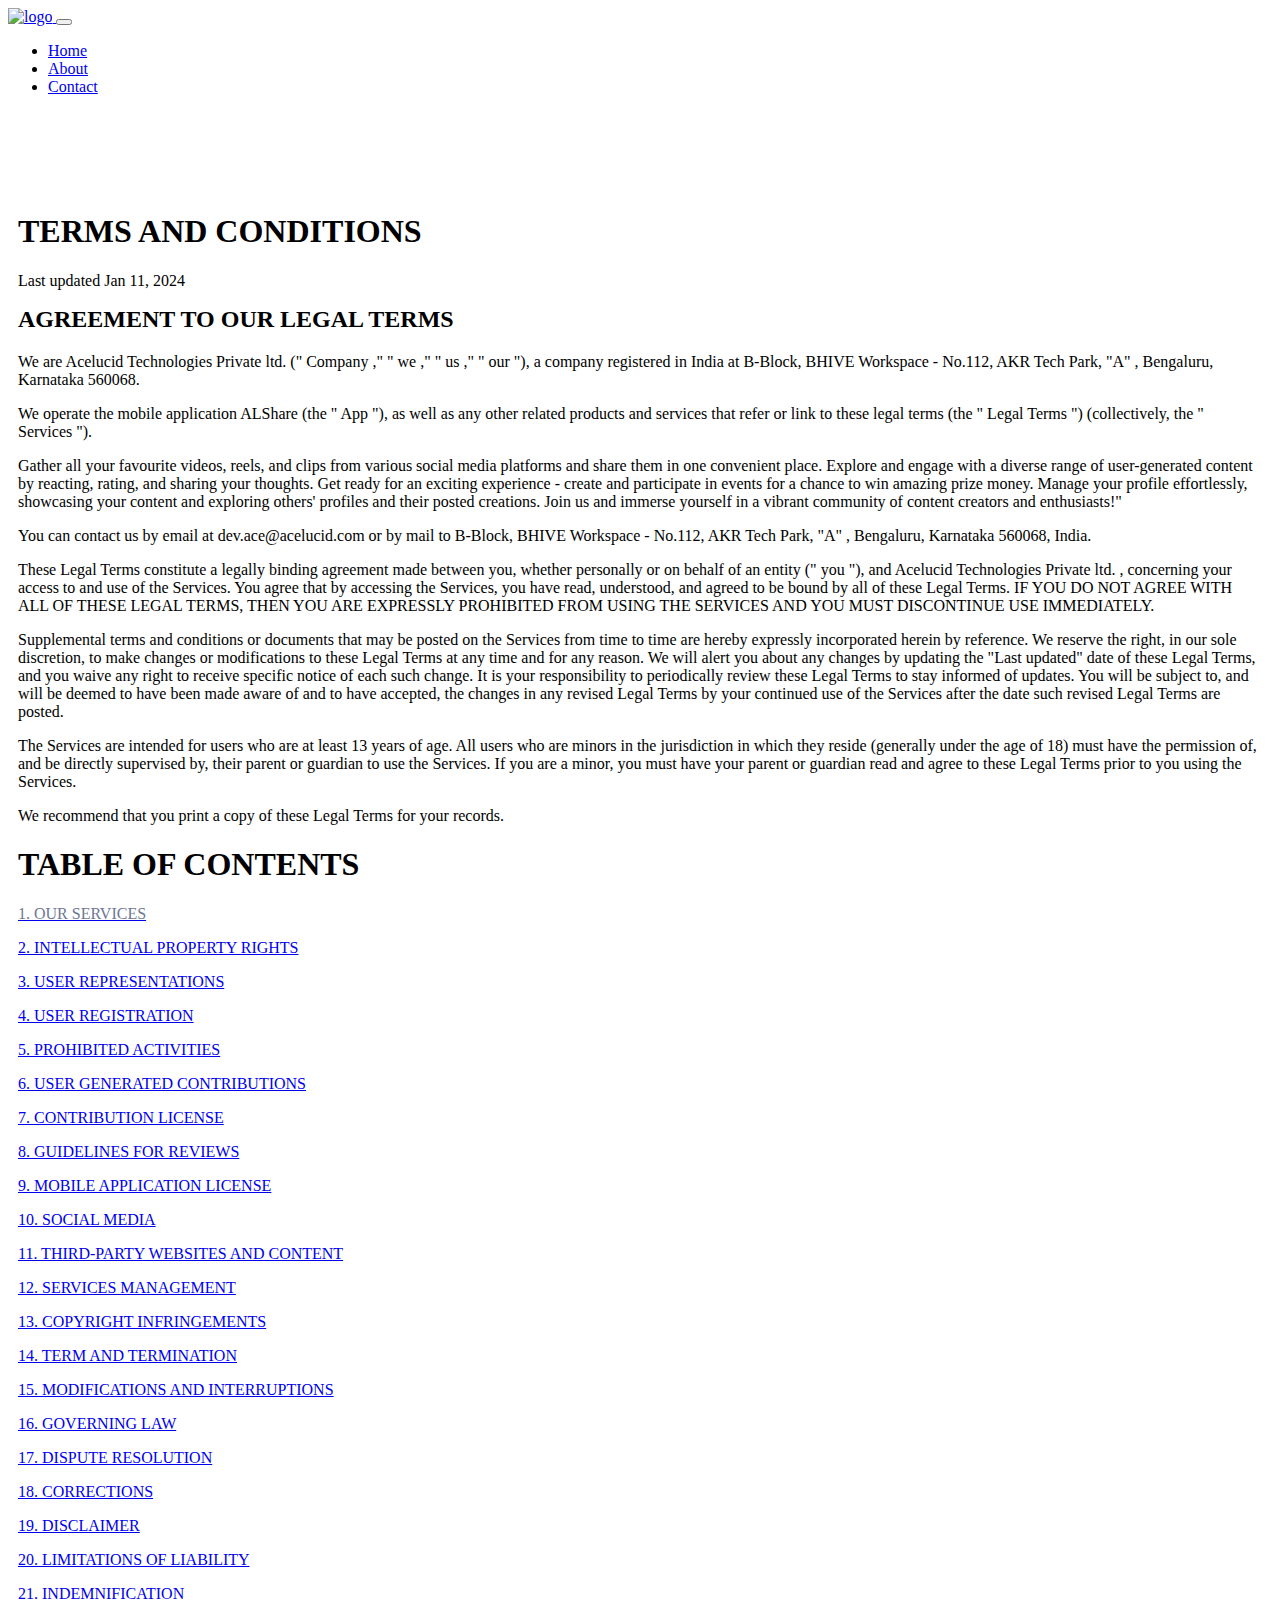
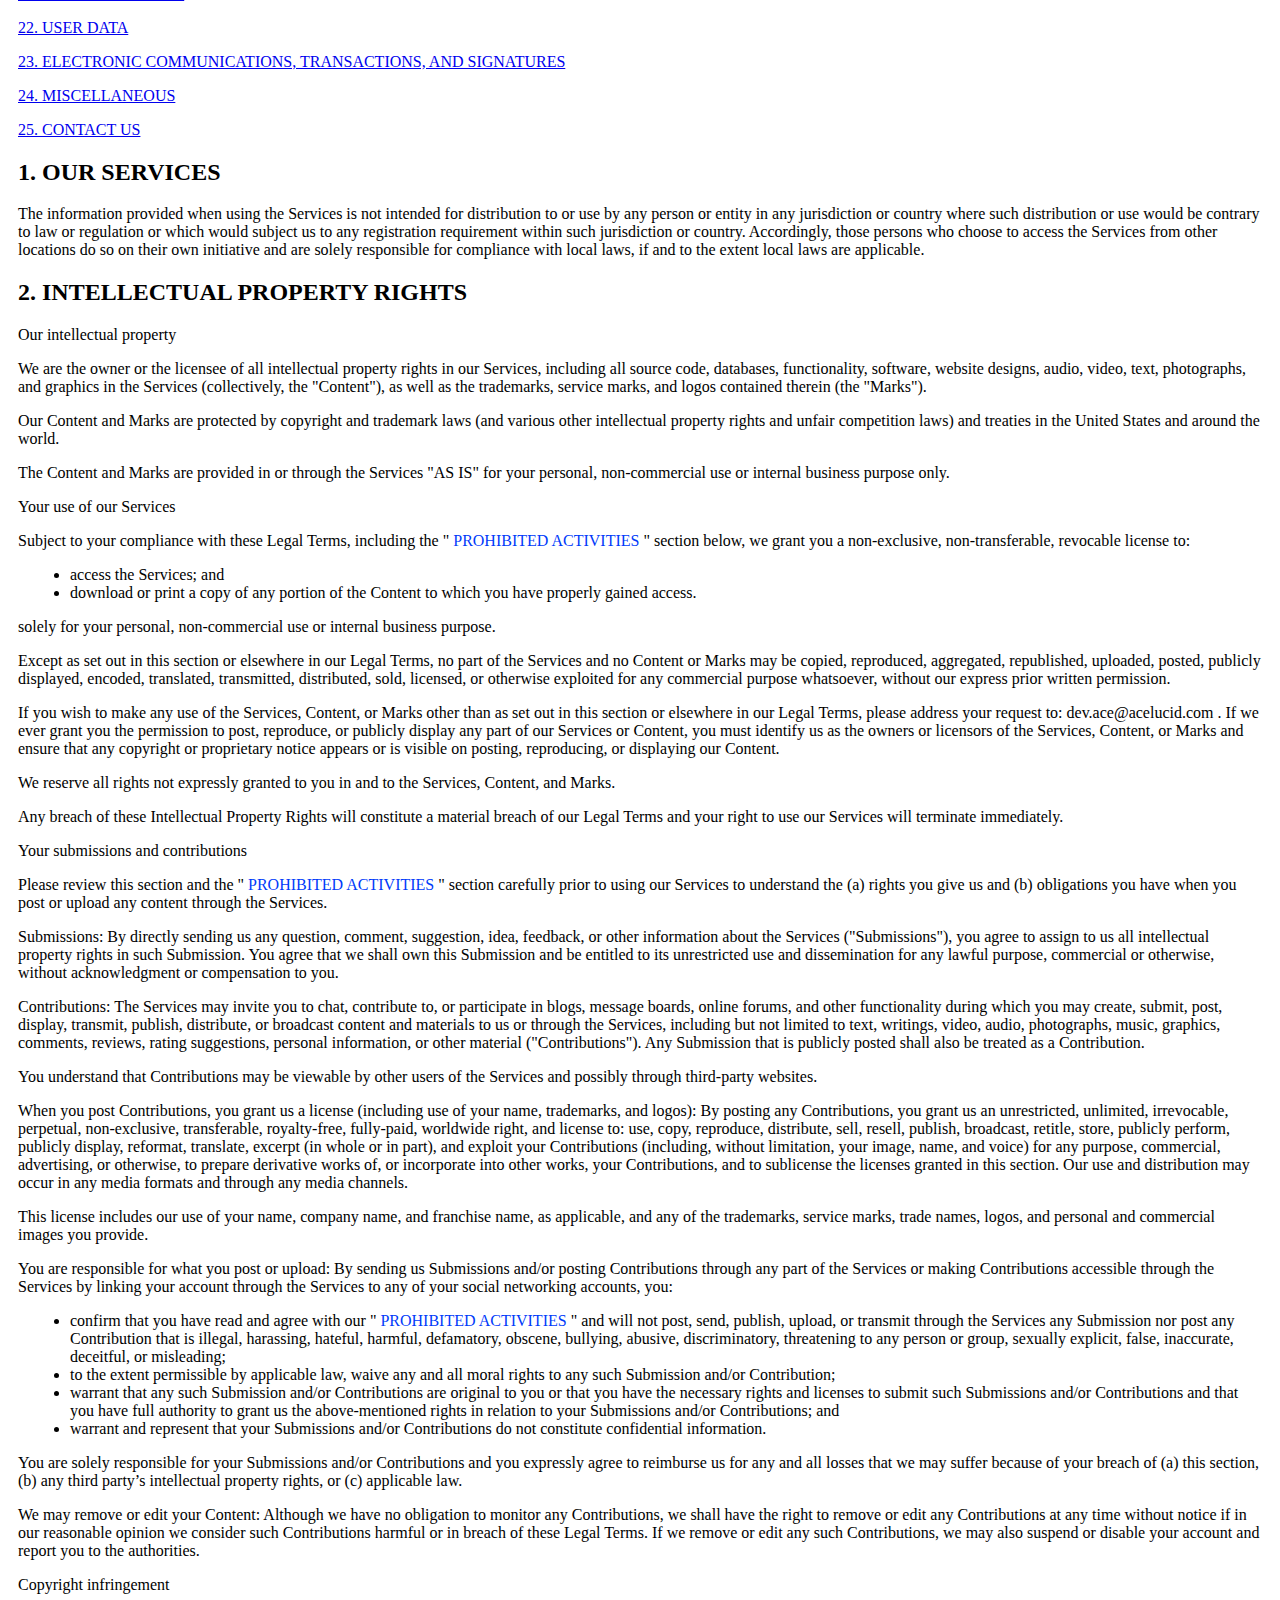
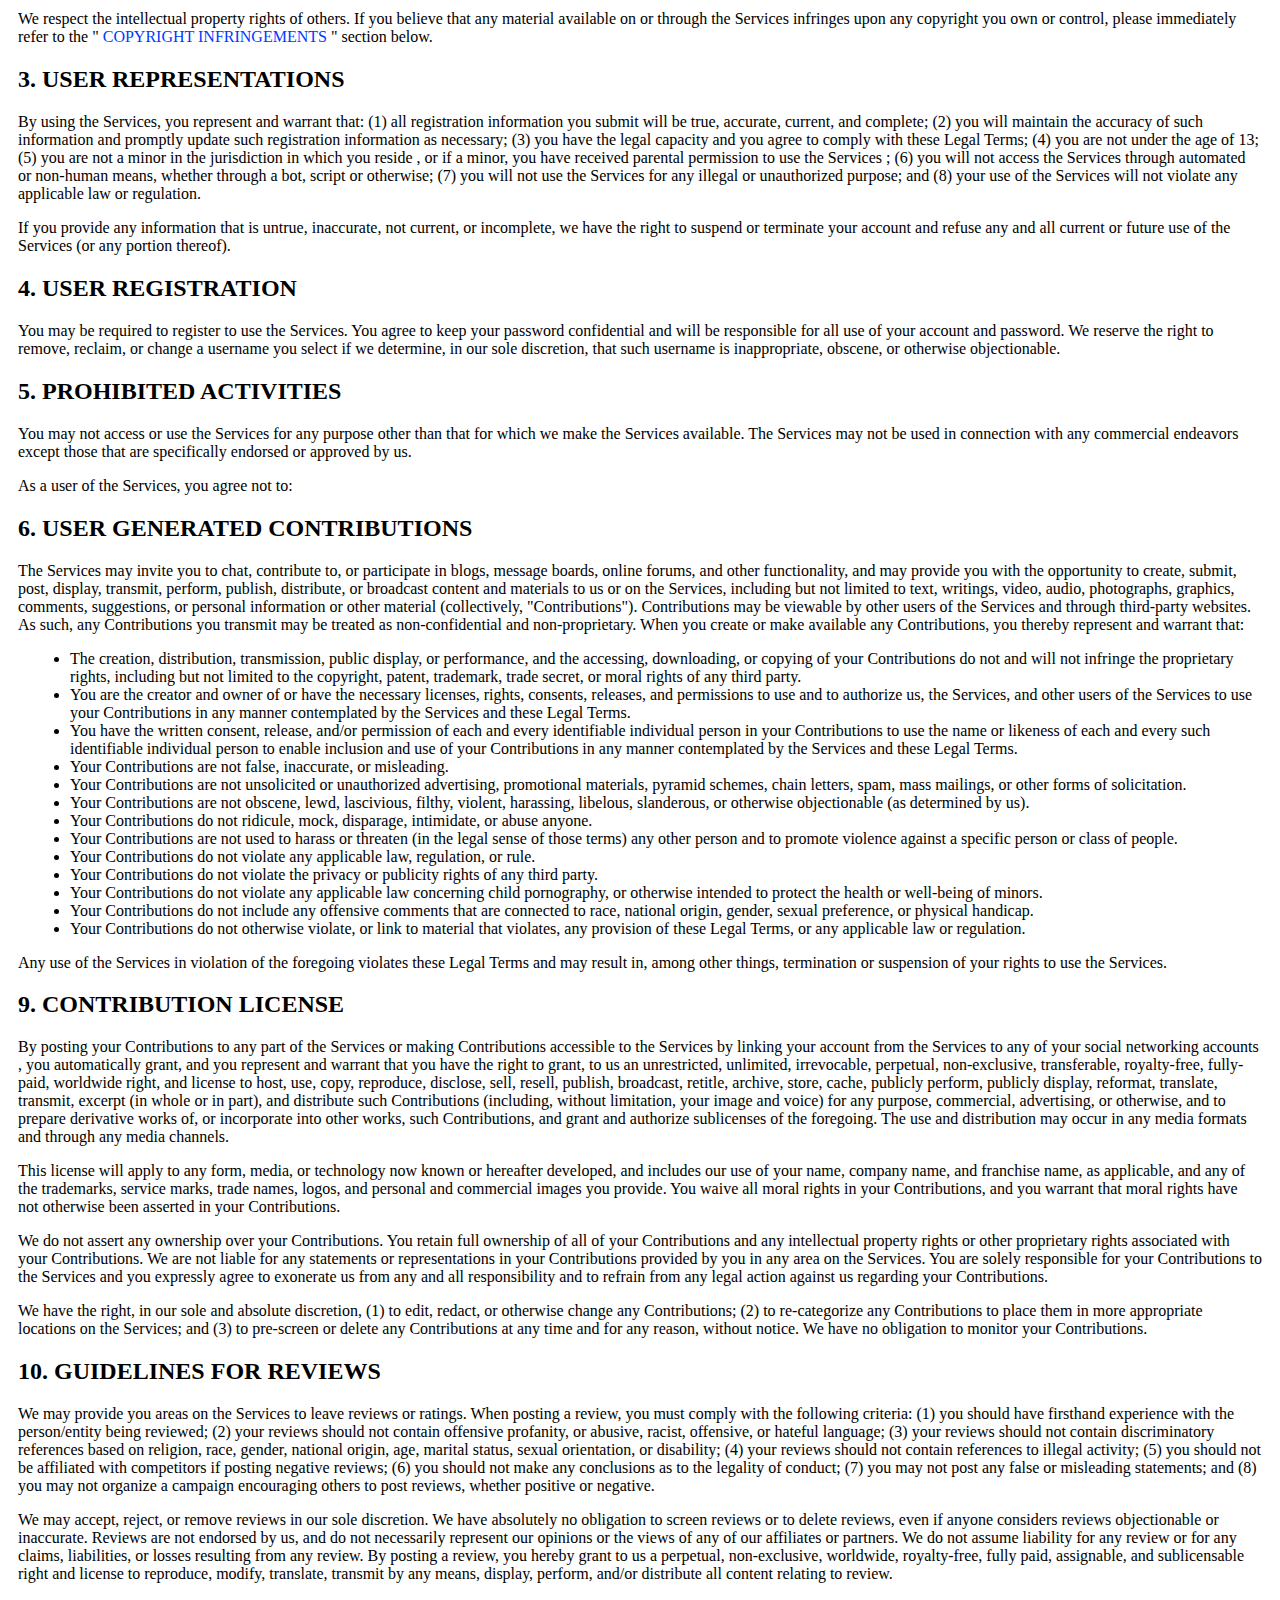
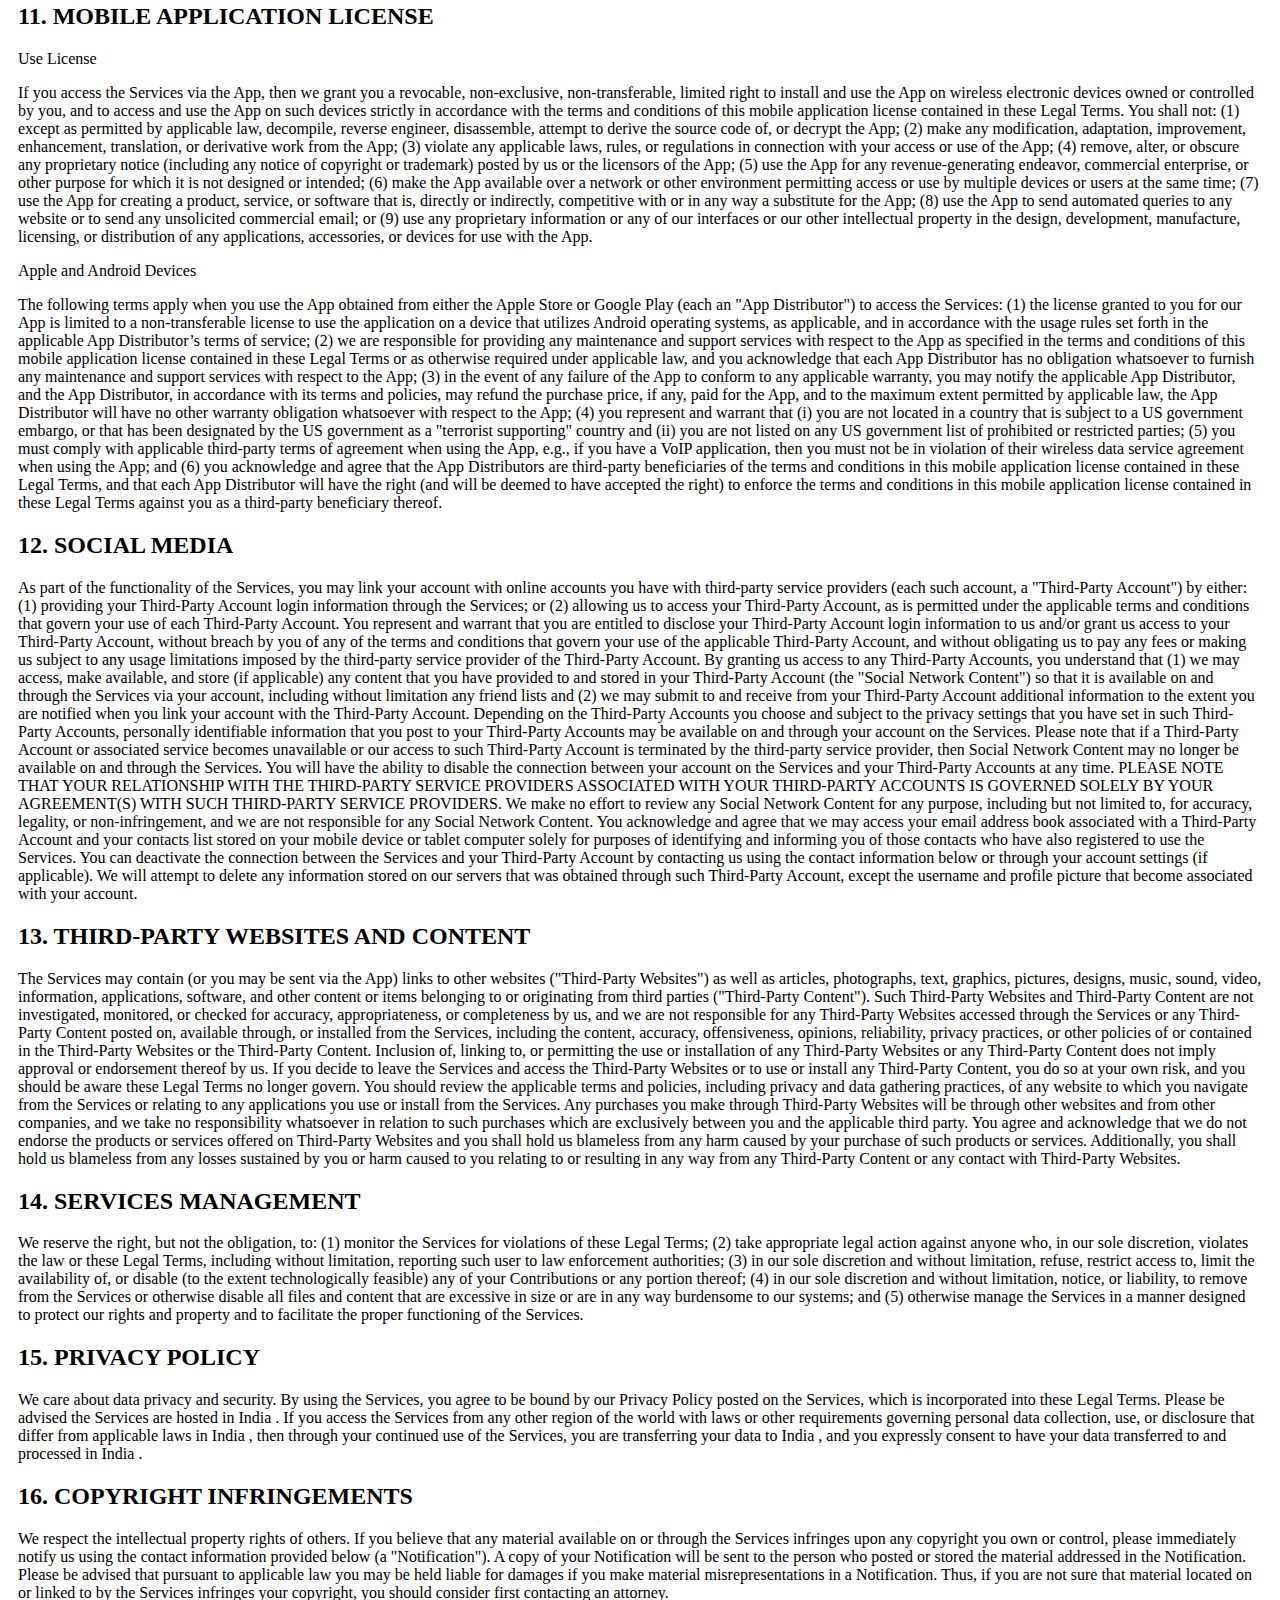
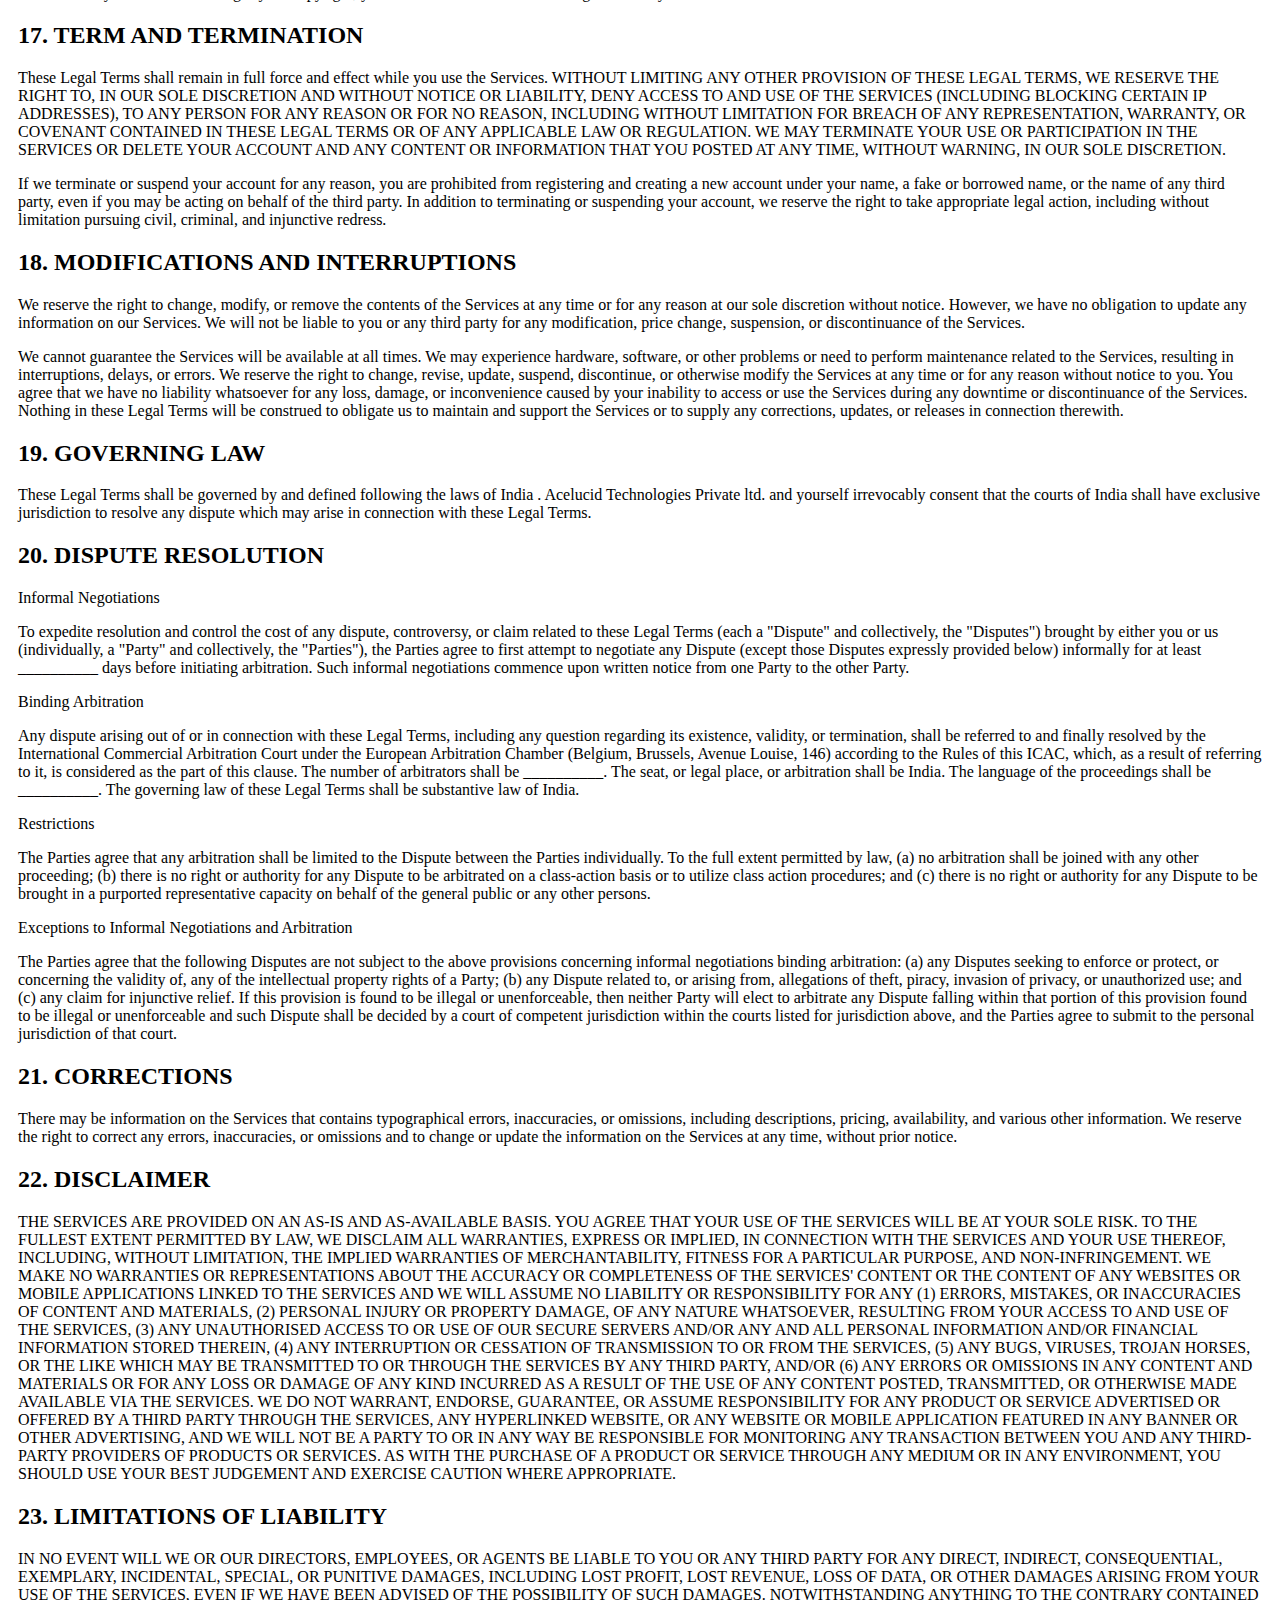
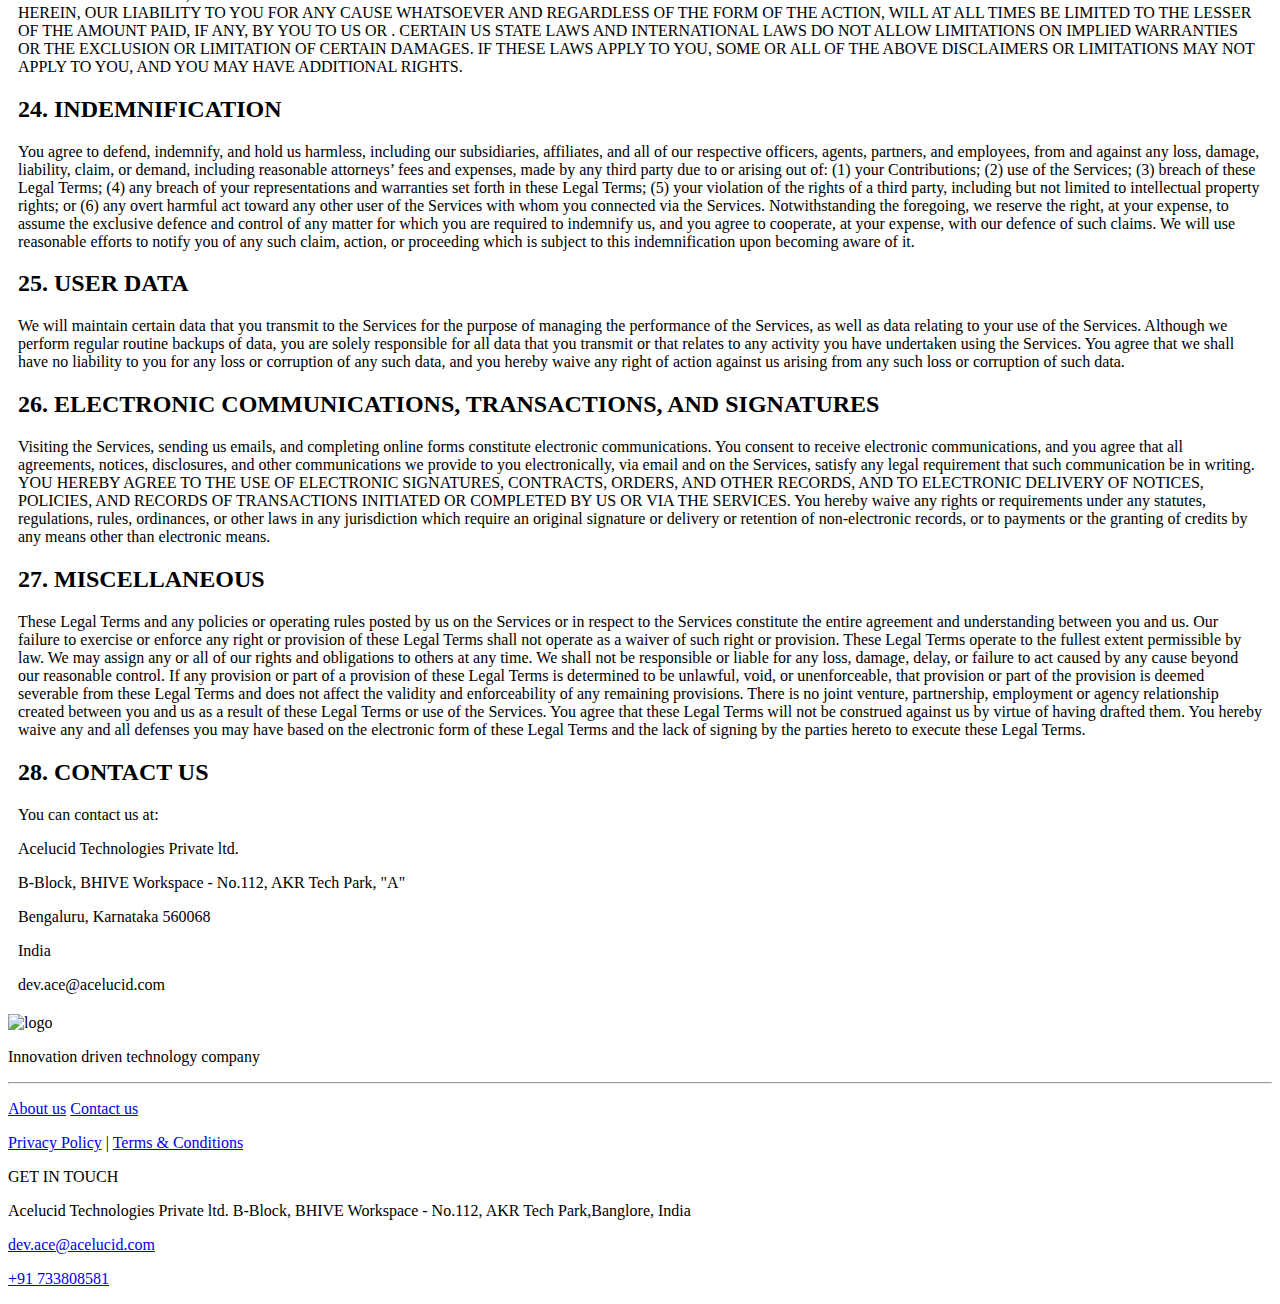
==== terms_condition.html @ ce36253b "Update terms_condition.html" ====
<!DOCTYPE html>
<html>
<head>
<meta http-equiv="Content-Type" content="text/html; charset=utf-8" />
<link rel="stylesheet" href="https://cdn.jsdelivr.net/bxslider/4.2.12/jquery.bxslider.css">
<link rel="stylesheet" href="css/animate.css">
<link rel="stylesheet" href="https://stackpath.bootstrapcdn.com/bootstrap/4.1.1/css/bootstrap.min.css" integrity="sha384-WskhaSGFgHYWDcbwN70/dfYBj47jz9qbsMId/iRN3ewGhXQFZCSftd1LZCfmhktB" crossorigin="anonymous">
<link rel="stylesheet" type="text/css" href="style.css"/>
<link rel="stylesheet" href="https://use.fontawesome.com/releases/v5.1.0/css/all.css" integrity="sha384-lKuwvrZot6UHsBSfcMvOkWwlCMgc0TaWr+30HWe3a4ltaBwTZhyTEggF5tJv8tbt" crossorigin="anonymous">
<!-- Font Google -->
<link href="https://fonts.googleapis.com/css?family=Poppins:300,400,500,600,700" rel="stylesheet">
<meta name="viewport" content="width=device-width, initial-scale=1.0">
</head>

<body>
<!-- Navbar -->
<nav class="navbar navbar-expand-lg">
  <div class="container"> <a class="navbar-brand navbar-logo" href="#"> <img src="images/logo.png" alt="logo" class="logo-1"> </a>
    <button class="navbar-toggler" type="button" data-toggle="collapse" data-target="#navbarSupportedContent" aria-controls="navbarSupportedContent" aria-expanded="false" aria-label="Toggle navigation"> <span class="fas fa-bars"></span> </button>
    <div class="collapse navbar-collapse" id="navbarSupportedContent">
      <ul class="navbar-nav ml-auto">
        <li class="nav-item"> <a class="nav-link" href="index.html" >Home</a> </li>
        <li class="nav-item"> <a class="nav-link" href="index.html" >About</a> </li>
        <!-- <li class="nav-item"> <a class="nav-link" href="#" data-scroll-nav="2">Features</a> </li> -->
        <!-- <li class="nav-item"> <a class="nav-link" href="#" data-scroll-nav="5">Faq</a> </li> -->
        <li class="nav-item"> <a class="nav-link" href="index.html">Contact</a> </li>
        <!-- <li class="nav-item"> <a class="nav-link" href="terms_condition.html">Terms && Conditions</a> </li> -->
      </ul>
    </div>
  </div>
</nav>
<!-- End Navbar --> 
<!-------Banner Start------->
<section class="banner" style="height: 80px;" data-scroll-index='0'>
  </section>
<!-------Banner End-------> 
<!-- Terms and Conditions-->
<section style="margin: 10px;">
	<h1>TERMS AND CONDITIONS</h1>
	<p style="margin-top: 10px;">
		<span class="color_code">Last updated Jan 11, 2024</span>
	</p>
	<h2 style="margin-top: 10px;">AGREEMENT TO OUR LEGAL TERMS</h2>
	<p style="margin-top: 10px;">
		<span class="color_code">We are
		</span>
		<span class="color_code">Acelucid Technologies Private ltd.</span>
		<span class="color_code">
			("</span>
		<span class="color_code">Company</span>
		<span class="color_code">," "</span>
		<span class="color_code">we</span>
		<span class="color_code">," "</span>
		<span class="color_code">us</span>
		<span class="color_code">," "</span>
		<span class="color_code">our</span>
		<span class="color_code">"), a company registered in
		</span>
		<span class="color_code">India</span>
		<span class="color_code">
			at
		</span>
		<span class="color_code">B-Block, BHIVE Workspace - No.112, AKR Tech Park, "A"
		</span>
		<span class="color_code">,
		</span>
		<span class="color_code">Bengaluru, Karnataka 560068.</span>
	</p>

	<p>
		<span class="color_code">We operate the mobile application
		</span>
		<span class="color_code">ALShare</span>
		<span class="color_code">
			(the "</span>
		<span class="color_code">App</span>
		<span class="color_code">"), as well as any other related products and services that refer or link
			to these legal terms (the "</span>
		<span class="color_code">Legal Terms</span>
		<span class="color_code">") (collectively, the "</span>
		<span class="color_code">Services</span>
		<span class="color_code">").</span>
	</p>
	<p>
		<span class="color_code">Gather all your favourite videos, reels, and clips from various social
			media platforms and share them in one convenient place. Explore and engage with a diverse range of
			user-generated content by reacting, rating, and sharing your thoughts. Get ready for an exciting
			experience
			- create and participate in events for a chance to win amazing prize money. Manage your profile
			effortlessly, showcasing your content and exploring others' profiles and their posted creations. Join us
			and
			immerse yourself in a vibrant community of content creators and enthusiasts!"</span>
	</p>
	<p>
		<span class="color_code">You can contact us by
		</span>
		<span class="color_code">email at dev.ace@acelucid.com or by mail to B-Block, BHIVE Workspace -
			No.112, AKR Tech Park, "A" , Bengaluru, Karnataka 560068, India.</span>
	</p>
	<p>
		<span class="color_code">These Legal Terms constitute a legally binding agreement made between you,
			whether personally or on behalf of an entity ("</span>
		<span class="color_code">you</span>
		<span class="color_code">"), and
		</span>
		<span class="color_code">Acelucid Technologies Private ltd.</span>
		<span class="color_code">, concerning your access to and use of the Services. You agree that by
			accessing the Services, you have read, understood, and agreed to be bound by all of these Legal Terms.
			IF
			YOU DO NOT AGREE WITH ALL OF THESE LEGAL TERMS, THEN YOU ARE EXPRESSLY PROHIBITED FROM USING THE
			SERVICES
			AND YOU MUST DISCONTINUE USE IMMEDIATELY.</span>
	</p>
	<p>
		<span class="color_code">Supplemental terms and conditions or documents that may be posted on the
			Services from time to time are hereby expressly incorporated herein by reference. We reserve the right,
			in
			our sole discretion, to make changes or modifications to these Legal Terms at any time and for any
			reason.
			We will alert you about any changes by updating the "Last updated" date of these Legal Terms, and you
			waive
			any right to receive specific notice of each such change. It is your responsibility to periodically
			review
			these Legal Terms to stay informed of updates. You will be subject to, and will be deemed to have been
			made
			aware of and to have accepted, the changes in any revised Legal Terms by your continued use of the
			Services
			after the date such revised Legal Terms are posted.</span>
	</p>
	<p>
		<span class="color_code">The Services are intended for users who are at least 13 years of age. All
			users who are minors in the jurisdiction in which they reside (generally under the age of 18) must have
			the
			permission of, and be directly supervised by, their parent or guardian to use the Services. If you are a
			minor, you must have your parent or guardian read and agree to these Legal Terms prior to you using the
			Services.</span>
	</p>
	<p>
		<span class="color_code">We recommend that you print a copy of these Legal Terms for your
			records.</span>
	</p>
</section>

<!--Table of content -->
<section style="margin: 10px;">
	<h1>TABLE OF CONTENTS</h1>
	<p>
		<a href="#">
			<span style="color:rgb(108, 119, 148);">1. OUR SERVICES</span>
		</a>
	</p>
	<p>
		<a href="#INTELLECTUAL-PROPERTY-RIGHTS">
			<span class="color_code2">2. INTELLECTUAL PROPERTY RIGHTS</span>
		</a>
	</p>
	<p>
		<a target="_blank" href="#USER-REPRESENTATIONS">
			<span class="color_code2">3. USER REPRESENTATIONS</span>
		</a>
	</p>
	<p>
		<a target="_blank" href="#USER-REGISTRATION">
			<span class="color_code2">4. USER REGISTRATION</span>
		</a>
	</p>
	

	<p>
		<a href="#PROHIBITED-ACTIVITIES">
			<span class="color_code2">5. PROHIBITED ACTIVITIES</span>
		</a>
	</p>
	<p>
		<a href="#USER-GENERATED-CONTRIBUTIONS">
			<span class="color_code2">6. USER GENERATED CONTRIBUTIONS</span>
		</a>
	</p>
	<p>
		<a href="#CONTRIBUTION-LICENSE">
			<span class="color_code2">7. CONTRIBUTION LICENSE</span>
		</a>
	</p>
	<p>
		<a href="# GUIDELINES-FOR-REVIEWS">
			<span class="color_code2">8. GUIDELINES FOR REVIEWS</span>
		</a>
	</p>
	<p>
		<a href="#MOBILE-APPLICATION-LICENSE">
			<span class="color_code2">9. MOBILE APPLICATION LICENSE</span>
		</a>
	</p>
	<p>
		<a href="#SOCIAL-MEDIA">
			<span class="color_code2">10. SOCIAL MEDIA</span>
		</a>
	</p>
	<p>
		<a href="#THIRD-PARTY-WEBSITES-AND-CONTENT">
			<span class="color_code2">11. THIRD-PARTY WEBSITES AND CONTENT</span>
		</a>
	</p>
	<p>
		<a href="#SERVICES-MANAGEMENT">
			<span class="color_code2">12. SERVICES MANAGEMENT</span>
		</a>
	</p>
	
	<p>
		<a href="#COPYRIGHT-INFRINGEMENTS">
			<span class="color_code2">13. COPYRIGHT INFRINGEMENTS</span>
		</a>
	</p>
	<p>
		<a href="#TERM-AND-TERMINATION">
			<span class="color_code2">14. TERM AND TERMINATION</span>
		</a>
	</p>
	<p>
		<a href="#MODIFICATIONS-AND-INTERRUPTIONS">
			<span class="color_code2">15. MODIFICATIONS AND INTERRUPTIONS</span>
		</a>
	</p>
	<p>
		<a href="#GOVERNING-LAW">
			<span class="color_code2">16. GOVERNING LAW</span>
		</a>
	</p>
	<p>
		<a href="#DISPUTE-RESOLUTION">
			<span class="color_code2">17. DISPUTE RESOLUTION</span>
		</a>
	</p>
	<p>
		<a href="#CORRECTIONS">
			<span class="color_code2">18. CORRECTIONS</span>
		</a>
	</p>
	<p>
		<a href="#DISCLAIMER">
			<span class="color_code2">19. DISCLAIMER</span>
		</a>
	</p>
	<p>
		<a href="#LIMITATIONS-OF-LIABILITY">
			<span class="color_code2">20. LIMITATIONS OF LIABILITY</span>
		</a>
	</p>
	<p>
		<a href="#INDEMNIFICATION">
			<span class="color_code2">21. INDEMNIFICATION</span>
		</a>
	</p>
	<p>
		<a href="#USER-DATA">
			<span class="color_code2">22. USER DATA</span>
		</a>
	</p>
	<p>
		<a href="#ELECTRONIC-COMMUNICATIONS-TRANSACTIONS-AND-SIGNATURES">
			<span class="color_code2">23. ELECTRONIC COMMUNICATIONS, TRANSACTIONS, AND SIGNATURES</span>
		</a>
	</p>
	<p>
		<a href="#MISCELLANEOUS">
			<span class="color_code2">24. MISCELLANEOUS</span>
		</a>
	</p>
	<p>
		<a href="#CONTACT US">
			<span class="color_code2">25. CONTACT US</span>
		</a>
	</p>
</section>

<!-- 1. OUR SERVICES -->
<section style="margin: 10px;">
	<h2>1. OUR SERVICES</h2>
	<p>
		<span class="color_code">The information provided when using the Services is not intended for
			distribution to or use by any person or entity in any jurisdiction or country where such distribution or use
			would be contrary to law or regulation or which would subject us to any registration requirement within such
			jurisdiction or country. Accordingly, those persons who choose to access the Services from other locations
			do so on their own initiative and are solely responsible for compliance with local laws, if and to the
			extent local laws are applicable.</span>
	</p>
</section>
<!---2. INTELLECTUAL PROPERTY RIGHTS-->
<section style="margin: 10px;">

<h2 id="INTELLECTUAL-PROPERTY-RIGHTS">2. INTELLECTUAL PROPERTY RIGHTS</h2>
<p>Our intellectual property</p>
<p>
	<span class="color_code">We are the owner or the licensee of all intellectual property rights in our
		Services, including all source code, databases, functionality, software, website designs, audio, video,
		text, photographs, and graphics in the Services (collectively, the "Content"), as well as the trademarks,
		service marks, and logos contained therein (the "Marks").</span>
</p>
<p>
	<span class="color_code">Our Content and Marks are protected by copyright and trademark laws (and
		various other intellectual property rights and unfair competition laws) and treaties in the United States
		and around the world.</span>
</p>
<p>
	<span class="color_code">The Content and Marks are provided in or through the Services "AS IS" for
		your personal, non-commercial use or internal business purpose only.</span>
</p>
<p>Your use of our Services</p>
<p>
	<span class="color_code">Subject to your compliance with these Legal Terms, including the "</span>
	<a target="_blank">
		<span style="color:rgb(0, 58, 250);">PROHIBITED ACTIVITIES</span>
	</a>
	<span class="color_code">" section below, we grant you a non-exclusive, non-transferable, revocable
		license to:</span>
</p>
<ul style="margin-left: 12px;">
	<li>access the Services; and</li>
	<li>download or print a copy of any portion of the Content to which you have properly gained access.</li>
</ul>
<p>
	<span class="color_code">solely for your personal, non-commercial use or internal business
		purpose.</span>
</p>
<p>
	<span class="color_code">Except as set out in this section or elsewhere in our Legal Terms, no part
		of the Services and no Content or Marks may be copied, reproduced, aggregated, republished, uploaded,
		posted, publicly displayed, encoded, translated, transmitted, distributed, sold, licensed, or otherwise
		exploited for any commercial purpose whatsoever, without our express prior written permission.</span>
</p>
<p>
	<span class="color_code">If you wish to make any use of the Services, Content, or Marks other than
		as set out in this section or elsewhere in our Legal Terms, please address your request to:
	</span>
	<span class="color_code">dev.ace@acelucid.com</span>
	<span class="color_code">. If we ever grant you the permission to post, reproduce, or publicly
		display any part of our Services or Content, you must identify us as the owners or licensors of the
		Services, Content, or Marks and ensure that any copyright or proprietary notice appears or is visible on
		posting, reproducing, or displaying our Content.</span>
</p>
<p>
	<span class="color_code">We reserve all rights not expressly granted to you in and to the Services,
		Content, and Marks.</span>
</p>
<p>
	<span class="color_code">Any breach of these Intellectual Property Rights will constitute a material
		breach of our Legal Terms and your right to use our Services will terminate immediately.</span>
</p>
<p>Your submissions and contributions</p>
<p>
	<span class="color_code">Please review this section and the "</span>
	<a target="_blank">
		<span style="color:rgb(0, 58, 250);">PROHIBITED ACTIVITIES</span>
	</a>
	<span class="color_code">" section carefully prior to using our Services to understand the (a)
		rights you give us and (b) obligations you have when you post or upload any content through the
		Services.</span>
</p>
<p>
	<span class="color_code">Submissions:</span>
	<span class="color_code">
		By directly sending us any question, comment, suggestion, idea, feedback, or other information about the
		Services ("Submissions"), you agree to assign to us all intellectual property rights in such Submission. You
		agree that we shall own this Submission and be entitled to its unrestricted use and dissemination for any
		lawful purpose, commercial or otherwise, without acknowledgment or compensation to you.</span>
</p>
<p>
	<span class="color_code">Contributions:</span>
	<span class="color_code">
		The Services may invite you to chat, contribute to, or participate in blogs, message boards, online forums,
		and other functionality during which you may create, submit, post, display, transmit, publish, distribute,
		or broadcast content and materials to us or through the Services, including but not limited to text,
		writings, video, audio, photographs, music, graphics, comments, reviews, rating suggestions, personal
		information, or other material ("Contributions"). Any Submission that is publicly posted shall also be
		treated as a Contribution.</span>
</p>
<p>
	<span class="color_code">You understand that Contributions may be viewable by other users of the
		Services and possibly through third-party websites.</span>
</p>
<p>
	<span class="color_code">When you post Contributions, you grant us a license (including use of your
		name, trademarks, and logos):
	</span>
	<span class="color_code">By posting any Contributions, you grant us an unrestricted, unlimited,
		irrevocable, perpetual, non-exclusive, transferable, royalty-free, fully-paid, worldwide right, and license
		to: use, copy, reproduce, distribute, sell, resell, publish, broadcast, retitle, store, publicly perform,
		publicly display, reformat, translate, excerpt (in whole or in part), and exploit your Contributions
		(including, without limitation, your image, name, and voice) for any purpose, commercial, advertising, or
		otherwise, to prepare derivative works of, or incorporate into other works, your Contributions, and to
		sublicense the licenses granted in this section. Our use and distribution may occur in any media formats and
		through any media channels.</span>
</p>
<p>
	<span class="color_code">This license includes our use of your name, company name, and franchise
		name, as applicable, and any of the trademarks, service marks, trade names, logos, and personal and
		commercial images you provide.</span>
</p>
<p>
	<span class="color_code">You are responsible for what you post or upload:</span>
	<span class="color_code">
		By sending us Submissions and/or posting Contributions through any part of the Services or making
		Contributions accessible through the Services by linking your account through the Services to any of your
		social networking accounts, you:</span>
</p>
<ul style="margin-left: 12px;">
	<li>confirm that you have read and agree with our "<a target="_blank">
			<span style="color:rgb(0, 58, 250);">PROHIBITED ACTIVITIES</span>
		</a>" and will not post, send, publish, upload, or transmit through the Services any Submission nor post any
		Contribution that is illegal, harassing, hateful, harmful, defamatory, obscene, bullying, abusive,
		discriminatory, threatening to any person or group, sexually explicit, false, inaccurate, deceitful, or
		misleading;</li>
	<li>to the extent permissible by applicable law, waive any and all moral rights to any such Submission and/or
		Contribution;</li>
	<li>warrant that any such Submission and/or Contributions are original to you or that you have the necessary
		rights and licenses to submit such Submissions and/or Contributions and that you have full authority to
		grant us the above-mentioned rights in relation to your Submissions and/or Contributions; and</li>
	<li>warrant and represent that your Submissions and/or Contributions do not constitute confidential information.
	</li>
</ul>
<p>
	<span class="color_code">You are solely responsible for your Submissions and/or Contributions and
		you expressly agree to reimburse us for any and all losses that we may suffer because of your breach of (a)
		this section, (b) any third party’s intellectual property rights, or (c) applicable law.</span>
</p>
<p>
	<span class="color_code">We may remove or edit your Content: Although we have no obligation to
		monitor any Contributions, we shall have the right to remove or edit any Contributions at any time without
		notice if in our reasonable opinion we consider such Contributions harmful or in breach of these Legal
		Terms. If we remove or edit any such Contributions, we may also suspend or disable your account and report
		you to the authorities.</span>
</p>
<p>Copyright infringement</p>
<p>
	<span class="color_code">We respect the intellectual property rights of others. If you believe that
		any material available on or through the Services infringes upon any copyright you own or control, please
		immediately refer to the "</span>
	<a target="_blank">
		<span style="color:rgb(0, 58, 250);">COPYRIGHT INFRINGEMENTS</span>
	</a>
	<span class="color_code">" section below.</span>
</p>

</section>
<!---3. USER REPRESENTATIONS---->
<section style="margin: 10px;">
<h2 id="USER-REPRESENTATIONS">3. USER REPRESENTATIONS</h2>
<p>
	<span class="color_code">By using the Services, you represent and warrant that:</span>
	<span class="color_code"></span>
	<span class="color_code">(1) all registration information you submit will be true, accurate,
		current, and complete; (2) you will maintain the accuracy of such information and promptly update such
		registration information as necessary;</span>
	<span class="color_code"></span>
	<span class="color_code">(3) you have the legal capacity and you agree to comply with these Legal
		Terms;</span>
	<span class="color_code"></span>
	<span class="color_code">(4) you are not under the age of 13;</span>
	<span class="color_code"></span>
	<span class="color_code">(5) you are not a minor in the jurisdiction in which you reside</span>
	<span class="color_code">, or if a minor, you have received parental permission to use the
		Services</span>
	<span class="color_code">; (6) you will not access the Services through automated or non-human
		means, whether through a bot, script or otherwise; (7) you will not use the Services for any illegal or
		unauthorized purpose; and (8) your use of the Services will not violate any applicable law or
		regulation.</span>
</p>
<p>
	<span class="color_code">If you provide any information that is untrue, inaccurate, not current, or
		incomplete, we have the right to suspend or terminate your account and refuse any and all current or future
		use of the Services (or any portion thereof).</span>
</p>
</section>

<!---4. USER REGISTRATION---->
<section style="margin: 10px;">
	<h2 id="USER-REGISTRATION">4. USER REGISTRATION</h2>
	<p>
		<span class="color_code">You may be required to register to use the Services. You agree to keep your
			password confidential and will be responsible for all use of your account and password. We reserve the right
			to remove, reclaim, or change a username you select if we determine, in our sole discretion, that such
			username is inappropriate, obscene, or otherwise objectionable.</span>
	</p>
</section>


<!---7. PROHIBITED ACTIVITIES---->
<section style="margin: 10px;">
	<h2 id=" PROHIBITED-ACTIVITIES">5. PROHIBITED ACTIVITIES</h2>
	<p>
		<span class="color_code">You may not access or use the Services for any purpose other than that for
			which we make the Services available. The Services may not be used in connection with any commercial
			endeavors except those that are specifically endorsed or approved by us.</span>
	</p>
	<p>
		<span class="color_code">As a user of the Services, you agree not to:</span>
	</p>
</section>
<!--8. USER GENERATED CONTRIBUTIONS----->
<section style="margin: 10px;">
	<h2 id="USER-GENERATED-CONTRIBUTIONS">6. USER GENERATED CONTRIBUTIONS</h2>
	<p>
		<span class="color_code">The Services may invite you to chat, contribute to, or participate in
			blogs, message boards, online forums, and other functionality, and may provide you with the opportunity to
			create, submit, post, display, transmit, perform, publish, distribute, or broadcast content and materials to
			us or on the Services, including but not limited to text, writings, video, audio, photographs, graphics,
			comments, suggestions, or personal information or other material (collectively, "Contributions").
			Contributions may be viewable by other users of the Services and through third-party websites. As such, any
			Contributions you transmit may be treated as non-confidential and non-proprietary. When you create or make
			available any Contributions, you thereby represent and warrant that:</span>
	</p>
	<ul style="margin-left: 12px;">
		<li>
			<span class="color_code">The creation, distribution, transmission, public display, or
				performance, and the accessing, downloading, or copying of your Contributions do not and will not
				infringe the proprietary rights, including but not limited to the copyright, patent, trademark, trade
				secret, or moral rights of any third party.</span>
		</li>
		<li>
			<span class="color_code">You are the creator and owner of or have the necessary licenses,
				rights, consents, releases, and permissions to use and to authorize us, the Services, and other users of
				the Services to use your Contributions in any manner contemplated by the Services and these Legal
				Terms.</span>
		</li>
		<li>
			<span class="color_code">You have the written consent, release, and/or permission of each and
				every identifiable individual person in your Contributions to use the name or likeness of each and every
				such identifiable individual person to enable inclusion and use of your Contributions in any manner
				contemplated by the Services and these Legal Terms.</span>
		</li>
		<li>
			<span class="color_code">Your Contributions are not false, inaccurate, or misleading.</span>
		</li>
		<li>
			<span class="color_code">Your Contributions are not unsolicited or unauthorized advertising,
				promotional materials, pyramid schemes, chain letters, spam, mass mailings, or other forms of
				solicitation.</span>
		</li>
		<li>
			<span class="color_code">Your Contributions are not obscene, lewd, lascivious, filthy, violent,
				harassing, libelous, slanderous, or otherwise objectionable (as determined by us).</span>
		</li>
		<li>
			<span class="color_code">Your Contributions do not ridicule, mock, disparage, intimidate, or
				abuse anyone.</span>
		</li>
		<li>
			<span class="color_code">Your Contributions are not used to harass or threaten (in the legal
				sense of those terms) any other person and to promote violence against a specific person or class of
				people.</span>
		</li>
		<li>
			<span class="color_code">Your Contributions do not violate any applicable law, regulation, or
				rule.</span>
		</li>
		<li>
			<span class="color_code">Your Contributions do not violate the privacy or publicity rights of
				any third party.</span>
		</li>
		<li>
			<span class="color_code">Your Contributions do not violate any applicable law concerning child
				pornography, or otherwise intended to protect the health or well-being of minors.</span>
		</li>
		<li>
			<span class="color_code">Your Contributions do not include any offensive comments that are
				connected to race, national origin, gender, sexual preference, or physical handicap.</span>
		</li>
		<li>
			<span class="color_code">Your Contributions do not otherwise violate, or link to material that
				violates, any provision of these Legal Terms, or any applicable law or regulation.</span>
		</li>
	</ul>
	<p>
		<span class="color_code">Any use of the Services in violation of the foregoing violates these Legal
			Terms and may result in, among other things, termination or suspension of your rights to use the
			Services.</span>
	</p>


</section>
<!--9. CONTRIBUTION LICENSE--->
<section style="margin: 10px;">
	<h2 id="CONTRIBUTION-LICENSE">9. CONTRIBUTION LICENSE</h2>
	<p>
		<span class="color_code">By posting your Contributions to any part of the Services</span>
		<span class="color_code">
			or making Contributions accessible to the Services by linking your account from the Services to any of your
			social networking accounts</span>
		<span class="color_code">, you automatically grant, and you represent and warrant that you have the
			right to grant, to us an unrestricted, unlimited, irrevocable, perpetual, non-exclusive, transferable,
			royalty-free, fully-paid, worldwide right, and license to host, use, copy, reproduce, disclose, sell,
			resell, publish, broadcast, retitle, archive, store, cache, publicly perform, publicly display, reformat,
			translate, transmit, excerpt (in whole or in part), and distribute such Contributions (including, without
			limitation, your image and voice) for any purpose, commercial, advertising, or otherwise, and to prepare
			derivative works of, or incorporate into other works, such Contributions, and grant and authorize
			sublicenses of the foregoing. The use and distribution may occur in any media formats and through any media
			channels.</span>
	</p>
	<p>
		<span class="color_code">This license will apply to any form, media, or technology now known or
			hereafter developed, and includes our use of your name, company name, and franchise name, as applicable, and
			any of the trademarks, service marks, trade names, logos, and personal and commercial images you provide.
			You waive all moral rights in your Contributions, and you warrant that moral rights have not otherwise been
			asserted in your Contributions.</span>
	</p>
	<p>
		<span class="color_code">We do not assert any ownership over your Contributions. You retain full
			ownership of all of your Contributions and any intellectual property rights or other proprietary rights
			associated with your Contributions. We are not liable for any statements or representations in your
			Contributions provided by you in any area on the Services. You are solely responsible for your Contributions
			to the Services and you expressly agree to exonerate us from any and all responsibility and to refrain from
			any legal action against us regarding your Contributions.</span>
	</p>
	<p>
		<span class="color_code">We have the right, in our sole and absolute discretion, (1) to edit,
			redact, or otherwise change any Contributions; (2) to re-categorize any Contributions to place them in more
			appropriate locations on the Services; and (3) to pre-screen or delete any Contributions at any time and for
			any reason, without notice. We have no obligation to monitor your Contributions.</span>
	</p>
</section>
<!--10. GUIDELINES FOR REVIEWS-->
<section style="margin: 10px;">
	<h2 id="GUIDELINES-FOR-REVIEWS">10. GUIDELINES FOR REVIEWS</h2>
	<p>
		<span class="color_code">We may provide you areas on the Services to leave reviews or ratings. When
			posting a review, you must comply with the following criteria: (1) you should have firsthand experience with
			the person/entity being reviewed; (2) your reviews should not contain offensive profanity, or abusive,
			racist, offensive, or hateful language; (3) your reviews should not contain discriminatory references based
			on religion, race, gender, national origin, age, marital status, sexual orientation, or disability; (4) your
			reviews should not contain references to illegal activity; (5) you should not be affiliated with competitors
			if posting negative reviews; (6) you should not make any conclusions as to the legality of conduct; (7) you
			may not post any false or misleading statements; and (8) you may not organize a campaign encouraging others
			to post reviews, whether positive or negative.</span>
	</p>
	<p>
		<span class="color_code">We may accept, reject, or remove reviews in our sole discretion. We have
			absolutely no obligation to screen reviews or to delete reviews, even if anyone considers reviews
			objectionable or inaccurate. Reviews are not endorsed by us, and do not necessarily represent our opinions
			or the views of any of our affiliates or partners. We do not assume liability for any review or for any
			claims, liabilities, or losses resulting from any review. By posting a review, you hereby grant to us a
			perpetual, non-exclusive, worldwide, royalty-free, fully paid, assignable, and sublicensable right and
			license to reproduce, modify, translate, transmit by any means, display, perform, and/or distribute all
			content relating to review.</span>
	</p>

</section>
<!--11. MOBILE APPLICATION LICENSE-->
<section style="margin: 10px;">
	<h2 id="MOBILE-APPLICATION-LICENSE">11. MOBILE APPLICATION LICENSE</h2>
	<p>Use License</p>
	<p>
		<span class="color_code">If you access the Services via the App, then we grant you a revocable,
			non-exclusive, non-transferable, limited right to install and use the App on wireless electronic devices
			owned or controlled by you, and to access and use the App on such devices strictly in accordance with the
			terms and conditions of this mobile application license contained in these Legal Terms. You shall not: (1)
			except as permitted by applicable law, decompile, reverse engineer, disassemble, attempt to derive the
			source code of, or decrypt the App; (2) make any modification, adaptation, improvement, enhancement,
			translation, or derivative work from the App; (3) violate any applicable laws, rules, or regulations in
			connection with your access or use of the App; (4) remove, alter, or obscure any proprietary notice
			(including any notice of copyright or trademark) posted by us or the licensors of the App; (5) use the App
			for any revenue-generating endeavor, commercial enterprise, or other purpose for which it is not designed or
			intended; (6) make the App available over a network or other environment permitting access or use by
			multiple devices or users at the same time; (7) use the App for creating a product, service, or software
			that is, directly or indirectly, competitive with or in any way a substitute for the App; (8) use the App to
			send automated queries to any website or to send any unsolicited commercial email; or (9) use any
			proprietary information or any of our interfaces or our other intellectual property in the design,
			development, manufacture, licensing, or distribution of any applications, accessories, or devices for use
			with the App.</span>
	</p>
	<p>Apple and Android Devices</p>
	<p>
		<span class="color_code">The following terms apply when you use the App obtained from either the
			Apple Store or Google Play (each an "App Distributor") to access the Services: (1) the license granted to
			you for our App is limited to a non-transferable license to use the application on a device that utilizes
			Android operating systems, as applicable, and in accordance with the usage rules set forth in the applicable
			App Distributor’s terms of service; (2) we are responsible for providing any maintenance and support
			services with respect to the App as specified in the terms and conditions of this mobile application license
			contained in these Legal Terms or as otherwise required under applicable law, and you acknowledge that each
			App Distributor has no obligation whatsoever to furnish any maintenance and support services with respect to
			the App; (3) in the event of any failure of the App to conform to any applicable warranty, you may notify
			the applicable App Distributor, and the App Distributor, in accordance with its terms and policies, may
			refund the purchase price, if any, paid for the App, and to the maximum extent permitted by applicable law,
			the App Distributor will have no other warranty obligation whatsoever with respect to the App; (4) you
			represent and warrant that (i) you are not located in a country that is subject to a US government embargo,
			or that has been designated by the US government as a "terrorist supporting" country and (ii) you are not
			listed on any US government list of prohibited or restricted parties; (5) you must comply with applicable
			third-party terms of agreement when using the App, e.g., if you have a VoIP application, then you must not
			be in violation of their wireless data service agreement when using the App; and (6) you acknowledge and
			agree that the App Distributors are third-party beneficiaries of the terms and conditions in this mobile
			application license contained in these Legal Terms, and that each App Distributor will have the right (and
			will be deemed to have accepted the right) to enforce the terms and conditions in this mobile application
			license contained in these Legal Terms against you as a third-party beneficiary thereof.</span>
	</p>
</section>
<!---12. SOCIAL MEDIA--->
<section style="margin: 10px;">
	<h2 id="SOCIAL-MEDIA">12. SOCIAL MEDIA</h2>
	<p>
		<span class="color_code">As part of the functionality of the Services, you may link your account
			with online accounts you have with third-party service providers (each such account, a "Third-Party
			Account") by either: (1) providing your Third-Party Account login information through the Services; or (2)
			allowing us to access your Third-Party Account, as is permitted under the applicable terms and conditions
			that govern your use of each Third-Party Account. You represent and warrant that you are entitled to
			disclose your Third-Party Account login information to us and/or grant us access to your Third-Party
			Account, without breach by you of any of the terms and conditions that govern your use of the applicable
			Third-Party Account, and without obligating us to pay any fees or making us subject to any usage limitations
			imposed by the third-party service provider of the Third-Party Account. By granting us access to any
			Third-Party Accounts, you understand that (1) we may access, make available, and store (if applicable) any
			content that you have provided to and stored in your Third-Party Account (the "Social Network Content") so
			that it is available on and through the Services via your account, including without limitation any friend
			lists and (2) we may submit to and receive from your Third-Party Account additional information to the
			extent you are notified when you link your account with the Third-Party Account. Depending on the
			Third-Party Accounts you choose and subject to the privacy settings that you have set in such Third-Party
			Accounts, personally identifiable information that you post to your Third-Party Accounts may be available on
			and through your account on the Services. Please note that if a Third-Party Account or associated service
			becomes unavailable or our access to such Third-Party Account is terminated by the third-party service
			provider, then Social Network Content may no longer be available on and through the Services. You will have
			the ability to disable the connection between your account on the Services and your Third-Party Accounts at
			any time. PLEASE NOTE THAT YOUR RELATIONSHIP WITH THE THIRD-PARTY SERVICE PROVIDERS ASSOCIATED WITH YOUR
			THIRD-PARTY ACCOUNTS IS GOVERNED SOLELY BY YOUR AGREEMENT(S) WITH SUCH THIRD-PARTY SERVICE PROVIDERS. We
			make no effort to review any Social Network Content for any purpose, including but not limited to, for
			accuracy, legality, or non-infringement, and we are not responsible for any Social Network Content. You
			acknowledge and agree that we may access your email address book associated with a Third-Party Account and
			your contacts list stored on your mobile device or tablet computer solely for purposes of identifying and
			informing you of those contacts who have also registered to use the Services. You can deactivate the
			connection between the Services and your Third-Party Account by contacting us using the contact information
			below or through your account settings (if applicable). We will attempt to delete any information stored on
			our servers that was obtained through such Third-Party Account, except the username and profile picture that
			become associated with your account.</span>
	</p>
</section>
<!---13. THIRD-PARTY WEBSITES AND CONTENT--->
<section style="margin: 10px;">
	<h2 id="THIRD-PARTY-WEBSITES-AND-CONTENT">13. THIRD-PARTY WEBSITES AND CONTENT</h2>
	<p>
		<span class="color_code">The Services may contain (or you may be sent via the App) links to other
			websites ("Third-Party Websites") as well as articles, photographs, text, graphics, pictures, designs,
			music, sound, video, information, applications, software, and other content or items belonging to or
			originating from third parties ("Third-Party Content"). Such Third-Party Websites and Third-Party Content
			are not investigated, monitored, or checked for accuracy, appropriateness, or completeness by us, and we are
			not responsible for any Third-Party Websites accessed through the Services or any Third-Party Content posted
			on, available through, or installed from the Services, including the content, accuracy, offensiveness,
			opinions, reliability, privacy practices, or other policies of or contained in the Third-Party Websites or
			the Third-Party Content. Inclusion of, linking to, or permitting the use or installation of any Third-Party
			Websites or any Third-Party Content does not imply approval or endorsement thereof by us. If you decide to
			leave the Services and access the Third-Party Websites or to use or install any Third-Party Content, you do
			so at your own risk, and you should be aware these Legal Terms no longer govern. You should review the
			applicable terms and policies, including privacy and data gathering practices, of any website to which you
			navigate from the Services or relating to any applications you use or install from the Services. Any
			purchases you make through Third-Party Websites will be through other websites and from other companies, and
			we take no responsibility whatsoever in relation to such purchases which are exclusively between you and the
			applicable third party. You agree and acknowledge that we do not endorse the products or services offered on
			Third-Party Websites and you shall hold us blameless from any harm caused by your purchase of such products
			or services. Additionally, you shall hold us blameless from any losses sustained by you or harm caused to
			you relating to or resulting in any way from any Third-Party Content or any contact with Third-Party
			Websites.</span>
	</p>
</section>
<!---14. SERVICES MANAGEMENT--->
<section style="margin: 10px;">
	<h2 id="SERVICES-MANAGEMENT">14. SERVICES MANAGEMENT</h2>
	<p>
		<span class="color_code">We reserve the right, but not the obligation, to: (1) monitor the Services
			for violations of these Legal Terms; (2) take appropriate legal action against anyone who, in our sole
			discretion, violates the law or these Legal Terms, including without limitation, reporting such user to law
			enforcement authorities; (3) in our sole discretion and without limitation, refuse, restrict access to,
			limit the availability of, or disable (to the extent technologically feasible) any of your Contributions or
			any portion thereof; (4) in our sole discretion and without limitation, notice, or liability, to remove from
			the Services or otherwise disable all files and content that are excessive in size or are in any way
			burdensome to our systems; and (5) otherwise manage the Services in a manner designed to protect our rights
			and property and to facilitate the proper functioning of the Services.</span>
	</p>

</section>
<!--15. PRIVACY POLICY-->
<section style="margin: 10px;">
	<h2 id="PRIVACY-POLICY">15. PRIVACY POLICY</h2>
	<p>
		<span class="color_code">We care about data privacy and security. By using the Services, you agree
			to be bound by our Privacy Policy posted on the Services, which is incorporated into these Legal Terms.
			Please be advised the Services are hosted in
		</span>
		<span class="color_code">India</span>
		<span class="color_code">. If you access the Services from any other region of the world with laws
			or other requirements governing personal data collection, use, or disclosure that differ from applicable
			laws in
		</span>
		<span class="color_code">India</span>
		<span class="color_code">, then through your continued use of the Services, you are transferring
			your data to
		</span>
		<span class="color_code">India</span>
		<span class="color_code">, and you expressly consent to have your data transferred to and processed
			in
		</span>
		<span class="color_code">India</span>
		<span class="color_code">.</span>
	</p>
</section>
<!--16COPYRIGHT INFRINGEMENTS-->
<section style="margin: 10px;">
	<h2 id="COPYRIGHT-INFRINGEMENTS">16. COPYRIGHT INFRINGEMENTS</h2>
	<p>
		<span class="color_code">We respect the intellectual property rights of others. If you believe that
			any material available on or through the Services infringes upon any copyright you own or control, please
			immediately notify us using the contact information provided below (a "Notification"). A copy of your
			Notification will be sent to the person who posted or stored the material addressed in the Notification.
			Please be advised that pursuant to applicable law you may be held liable for damages if you make material
			misrepresentations in a Notification. Thus, if you are not sure that material located on or linked to by the
			Services infringes your copyright, you should consider first contacting an attorney.</span>
	</p>
</section>
<!--17. TERM AND TERMINATION-->
<section style="margin: 10px;">
	<h2 id="MODIFICATIONS-AND-INTERRUPTIONS">17. TERM AND TERMINATION</h2>
	<p>
		<span class="color_code">These Legal Terms shall remain in full force and effect while you use the
			Services. WITHOUT LIMITING ANY OTHER PROVISION OF THESE LEGAL TERMS, WE RESERVE THE RIGHT TO, IN OUR SOLE
			DISCRETION AND WITHOUT NOTICE OR LIABILITY, DENY ACCESS TO AND USE OF THE SERVICES (INCLUDING BLOCKING
			CERTAIN IP ADDRESSES), TO ANY PERSON FOR ANY REASON OR FOR NO REASON, INCLUDING WITHOUT LIMITATION FOR
			BREACH OF ANY REPRESENTATION, WARRANTY, OR COVENANT CONTAINED IN THESE LEGAL TERMS OR OF ANY APPLICABLE LAW
			OR REGULATION. WE MAY TERMINATE YOUR USE OR PARTICIPATION IN THE SERVICES OR DELETE
		</span>
		<span class="color_code">YOUR ACCOUNT AND
		</span>
		<span class="color_code">ANY CONTENT OR INFORMATION THAT YOU POSTED AT ANY TIME, WITHOUT WARNING, IN
			OUR SOLE DISCRETION.</span>
	</p>
	<p>
		<span class="color_code">If we terminate or suspend your account for any reason, you are prohibited
			from registering and creating a new account under your name, a fake or borrowed name, or the name of any
			third party, even if you may be acting on behalf of the third party. In addition to terminating or
			suspending your account, we reserve the right to take appropriate legal action, including without limitation
			pursuing civil, criminal, and injunctive redress.</span>
	</p>
</section>
<!--18 MODIFICATIONS AND INTERRUPTIONS-->
<section style="margin: 10px;">
	<h2 id="MODIFICATIONS-AND-INTERRUPTIONS">18. MODIFICATIONS AND INTERRUPTIONS</h2>
	<p>
		<span class="color_code">We reserve the right to change, modify, or remove the contents of the
			Services at any time or for any reason at our sole discretion without notice. However, we have no obligation
			to update any information on our Services. We will not be liable to you or any third party for any
			modification, price change, suspension, or discontinuance of the Services.</span>
	</p>
	<p>
		<span class="color_code">We cannot guarantee the Services will be available at all times. We may
			experience hardware, software, or other problems or need to perform maintenance related to the Services,
			resulting in interruptions, delays, or errors. We reserve the right to change, revise, update, suspend,
			discontinue, or otherwise modify the Services at any time or for any reason without notice to you. You agree
			that we have no liability whatsoever for any loss, damage, or inconvenience caused by your inability to
			access or use the Services during any downtime or discontinuance of the Services. Nothing in these Legal
			Terms will be construed to obligate us to maintain and support the Services or to supply any corrections,
			updates, or releases in connection therewith.</span>
	</p>
</section>
<!--19. GOVERNING LAW-->
<section style="margin: 10px;">
	<h2 id="GOVERNING-LAW">19. GOVERNING LAW</h2>
	<p>
		<span class="color_code">These Legal Terms shall be governed by and defined following the laws of
		</span>
		<span class="color_code">India</span>
		<span class="color_code">.
		</span>
		<span class="color_code">Acelucid Technologies Private ltd.</span>
		<span class="color_code">
			and yourself irrevocably consent that the courts of
		</span>
		<span class="color_code">India</span>
		<span class="color_code">
			shall have exclusive jurisdiction to resolve any dispute which may arise in connection with these Legal
			Terms.</span>
	</p>
</section>
<!--20. DISPUTE RESOLUTION-->
<section style="margin: 10px;">
	<h2 id="DISPUTE-RESOLUTION">20. DISPUTE RESOLUTION</h2>
	<p>Informal Negotiations</p>
	<p>
		<span class="color_code">To expedite resolution and control the cost of any dispute, controversy, or
			claim related to these Legal Terms (each a "Dispute" and collectively, the "Disputes") brought by either you
			or us (individually, a "Party" and collectively, the "Parties"), the Parties agree to first attempt to
			negotiate any Dispute (except those Disputes expressly provided below) informally for at least
		</span>
		<span class="color_code">__________</span>
		<span class="color_code">
			days before initiating arbitration. Such informal negotiations commence upon written notice from one Party
			to the other Party.</span>
	</p>
	<p>Binding Arbitration</p>
	<p>
		<span class="color_code">Any dispute arising out of or in connection with these Legal Terms,
			including any question regarding its existence, validity, or termination, shall be referred to and finally
			resolved by the International Commercial Arbitration Court under the European Arbitration Chamber (Belgium,
			Brussels, Avenue Louise, 146) according to the Rules of this ICAC, which, as a result of referring to it, is
			considered as the part of this clause. The number of arbitrators shall be __________. The seat, or legal
			place, or arbitration shall be India. The language of the proceedings shall be __________. The governing law
			of these Legal Terms shall be substantive law of India.</span>
	</p>
	<p>Restrictions</p>
	<p>
		<span class="color_code">The Parties agree that any arbitration shall be limited to the Dispute
			between the Parties individually. To the full extent permitted by law, (a) no arbitration shall be joined
			with any other proceeding; (b) there is no right or authority for any Dispute to be arbitrated on a
			class-action basis or to utilize class action procedures; and (c) there is no right or authority for any
			Dispute to be brought in a purported representative capacity on behalf of the general public or any other
			persons.</span>
	</p>
	<p>Exceptions to Informal Negotiations and Arbitration</p>
	<p>
		<span class="color_code">The Parties agree that the following Disputes are not subject to the above
			provisions concerning informal negotiations binding arbitration: (a) any Disputes seeking to enforce or
			protect, or concerning the validity of, any of the intellectual property rights of a Party; (b) any Dispute
			related to, or arising from, allegations of theft, piracy, invasion of privacy, or unauthorized use; and (c)
			any claim for injunctive relief. If this provision is found to be illegal or unenforceable, then neither
			Party will elect to arbitrate any Dispute falling within that portion of this provision found to be illegal
			or unenforceable and such Dispute shall be decided by a court of competent jurisdiction within the courts
			listed for jurisdiction above, and the Parties agree to submit to the personal jurisdiction of that
			court.</span>
	</p>
</section>
<!--21 CORRECTIONS-->
<section style="margin: 10px;">
	<h2 id="CORRECTIONS">21. CORRECTIONS</h2>
	<p>
		<span class="color_code">There may be information on the Services that contains typographical
			errors, inaccuracies, or omissions, including descriptions, pricing, availability, and various other
			information. We reserve the right to correct any errors, inaccuracies, or omissions and to change or update
			the information on the Services at any time, without prior notice.</span>
	</p>
</section>
<!--22 DISCLAIMER-->
<section style="margin: 10px;">
	<h2 id="DISCLAIMER">22. DISCLAIMER</h2>
	<p>
		<span class="color_code">THE SERVICES ARE PROVIDED ON AN AS-IS AND AS-AVAILABLE BASIS. YOU AGREE
			THAT YOUR USE OF THE SERVICES WILL BE AT YOUR SOLE RISK. TO THE FULLEST EXTENT PERMITTED BY LAW, WE DISCLAIM
			ALL WARRANTIES, EXPRESS OR IMPLIED, IN CONNECTION WITH THE SERVICES AND YOUR USE THEREOF, INCLUDING, WITHOUT
			LIMITATION, THE IMPLIED WARRANTIES OF MERCHANTABILITY, FITNESS FOR A PARTICULAR PURPOSE, AND
			NON-INFRINGEMENT. WE MAKE NO WARRANTIES OR REPRESENTATIONS ABOUT THE ACCURACY OR COMPLETENESS OF THE
			SERVICES' CONTENT OR THE CONTENT OF ANY WEBSITES OR MOBILE APPLICATIONS LINKED TO THE SERVICES AND WE WILL
			ASSUME NO LIABILITY OR RESPONSIBILITY FOR ANY (1) ERRORS, MISTAKES, OR INACCURACIES OF CONTENT AND
			MATERIALS, (2) PERSONAL INJURY OR PROPERTY DAMAGE, OF ANY NATURE WHATSOEVER, RESULTING FROM YOUR ACCESS TO
			AND USE OF THE SERVICES, (3) ANY UNAUTHORISED ACCESS TO OR USE OF OUR SECURE SERVERS AND/OR ANY AND ALL
			PERSONAL INFORMATION AND/OR FINANCIAL INFORMATION STORED THEREIN, (4) ANY INTERRUPTION OR CESSATION OF
			TRANSMISSION TO OR FROM THE SERVICES, (5) ANY BUGS, VIRUSES, TROJAN HORSES, OR THE LIKE WHICH MAY BE
			TRANSMITTED TO OR THROUGH THE SERVICES BY ANY THIRD PARTY, AND/OR (6) ANY ERRORS OR OMISSIONS IN ANY CONTENT
			AND MATERIALS OR FOR ANY LOSS OR DAMAGE OF ANY KIND INCURRED AS A RESULT OF THE USE OF ANY CONTENT POSTED,
			TRANSMITTED, OR OTHERWISE MADE AVAILABLE VIA THE SERVICES. WE DO NOT WARRANT, ENDORSE, GUARANTEE, OR ASSUME
			RESPONSIBILITY FOR ANY PRODUCT OR SERVICE ADVERTISED OR OFFERED BY A THIRD PARTY THROUGH THE SERVICES, ANY
			HYPERLINKED WEBSITE, OR ANY WEBSITE OR MOBILE APPLICATION FEATURED IN ANY BANNER OR OTHER ADVERTISING, AND
			WE WILL NOT BE A PARTY TO OR IN ANY WAY BE RESPONSIBLE FOR MONITORING ANY TRANSACTION BETWEEN YOU AND ANY
			THIRD-PARTY PROVIDERS OF PRODUCTS OR SERVICES. AS WITH THE PURCHASE OF A PRODUCT OR SERVICE THROUGH ANY
			MEDIUM OR IN ANY ENVIRONMENT, YOU SHOULD USE YOUR BEST JUDGEMENT AND EXERCISE CAUTION WHERE
			APPROPRIATE.</span>
	</p>
</section>
<!-- 23LIMITATIONS OF LIABILITY-->
<section style="margin: 10px;">
	<h2 id="LIMITATIONS-OF-LIABILITY">23. LIMITATIONS OF LIABILITY</h2>
	<p>
		<span class="color_code">IN NO EVENT WILL WE OR OUR DIRECTORS, EMPLOYEES, OR AGENTS BE LIABLE TO YOU
			OR ANY THIRD PARTY FOR ANY DIRECT, INDIRECT, CONSEQUENTIAL, EXEMPLARY, INCIDENTAL, SPECIAL, OR PUNITIVE
			DAMAGES, INCLUDING LOST PROFIT, LOST REVENUE, LOSS OF DATA, OR OTHER DAMAGES ARISING FROM YOUR USE OF THE
			SERVICES, EVEN IF WE HAVE BEEN ADVISED OF THE POSSIBILITY OF SUCH DAMAGES.</span>
		<span class="color_code"></span>
		<span class="color_code">NOTWITHSTANDING ANYTHING TO THE CONTRARY CONTAINED HEREIN, OUR LIABILITY TO
			YOU FOR ANY CAUSE WHATSOEVER AND REGARDLESS OF THE FORM OF THE ACTION, WILL AT ALL TIMES BE LIMITED TO THE
			LESSER OF THE AMOUNT PAID, IF ANY, BY YOU TO US OR . CERTAIN US STATE LAWS AND INTERNATIONAL LAWS DO NOT
			ALLOW LIMITATIONS ON IMPLIED WARRANTIES OR THE EXCLUSION OR LIMITATION OF CERTAIN DAMAGES. IF THESE LAWS
			APPLY TO YOU, SOME OR ALL OF THE ABOVE DISCLAIMERS OR LIMITATIONS MAY NOT APPLY TO YOU, AND YOU MAY HAVE
			ADDITIONAL RIGHTS.</span>
	</p>
</section>
<!--24 INDEMNIFICATION-->
<section style="margin: 10px;">
	<h2 id="INDEMNIFICATION">24. INDEMNIFICATION</h2>
	<p>
		<span class="color_code">You agree to defend, indemnify, and hold us harmless, including our
			subsidiaries, affiliates, and all of our respective officers, agents, partners, and employees, from and
			against any loss, damage, liability, claim, or demand, including reasonable attorneys’ fees and expenses,
			made by any third party due to or arising out of:
		</span>
		<span class="color_code">(1) your Contributions;
		</span>
		<span class="color_code">(2) use of the Services; (3) breach of these Legal Terms; (4) any breach of
			your representations and warranties set forth in these Legal Terms; (5) your violation of the rights of a
			third party, including but not limited to intellectual property rights; or (6) any overt harmful act toward
			any other user of the Services with whom you connected via the Services. Notwithstanding the foregoing, we
			reserve the right, at your expense, to assume the exclusive defence and control of any matter for which you
			are required to indemnify us, and you agree to cooperate, at your expense, with our defence of such claims.
			We will use reasonable efforts to notify you of any such claim, action, or proceeding which is subject to
			this indemnification upon becoming aware of it.</span>
	</p>
</section>
<!--25 USER DATA-->
<section style="margin: 10px;">
   <h2 id="USER-DATA">25. USER DATA</h2>
	<p>
		<span class="color_code">We will maintain certain data that you transmit to the Services for the
			purpose of managing the performance of the Services, as well as data relating to your use of the Services.
			Although we perform regular routine backups of data, you are solely responsible for all data that you
			transmit or that relates to any activity you have undertaken using the Services. You agree that we shall
			have no liability to you for any loss or corruption of any such data, and you hereby waive any right of
			action against us arising from any such loss or corruption of such data.</span>
	</p>
</section>
<!--26. ELECTRONIC COMMUNICATIONS, TRANSACTIONS, AND SIGNATURES-->
<section style="margin: 10px;">
	<h2 id="ELECTRONIC-COMMUNICATIONS-TRANSACTIONS-AND-SIGNATURES">26. ELECTRONIC COMMUNICATIONS, TRANSACTIONS, AND SIGNATURES</h2>
	<p>
		<span class="color_code">Visiting the Services, sending us emails, and completing online forms
			constitute electronic communications. You consent to receive electronic communications, and you agree that
			all agreements, notices, disclosures, and other communications we provide to you electronically, via email
			and on the Services, satisfy any legal requirement that such communication be in writing. YOU HEREBY AGREE
			TO THE USE OF ELECTRONIC SIGNATURES, CONTRACTS, ORDERS, AND OTHER RECORDS, AND TO ELECTRONIC DELIVERY OF
			NOTICES, POLICIES, AND RECORDS OF TRANSACTIONS INITIATED OR COMPLETED BY US OR VIA THE SERVICES. You hereby
			waive any rights or requirements under any statutes, regulations, rules, ordinances, or other laws in any
			jurisdiction which require an original signature or delivery or retention of non-electronic records, or to
			payments or the granting of credits by any means other than electronic means.</span>
	</p>
</section>
<!--27 MISCELLANEOUS-->
<section style="margin: 10px;">
	<h2 id="MISCELLANEOUS">27. MISCELLANEOUS</h2>
	<p>
		<span class="color_code">These Legal Terms and any policies or operating rules posted by us on the
			Services or in respect to the Services constitute the entire agreement and understanding between you and us.
			Our failure to exercise or enforce any right or provision of these Legal Terms shall not operate as a waiver
			of such right or provision. These Legal Terms operate to the fullest extent permissible by law. We may
			assign any or all of our rights and obligations to others at any time. We shall not be responsible or liable
			for any loss, damage, delay, or failure to act caused by any cause beyond our reasonable control. If any
			provision or part of a provision of these Legal Terms is determined to be unlawful, void, or unenforceable,
			that provision or part of the provision is deemed severable from these Legal Terms and does not affect the
			validity and enforceability of any remaining provisions. There is no joint venture, partnership, employment
			or agency relationship created between you and us as a result of these Legal Terms or use of the Services.
			You agree that these Legal Terms will not be construed against us by virtue of having drafted them. You
			hereby waive any and all defenses you may have based on the electronic form of these Legal Terms and the
			lack of signing by the parties hereto to execute these Legal Terms.</span>
	</p>

</section>
<!-- 28CONTACT us -->
<section style="margin: 10px;" id="CONTACT US">
	<h2> 28. CONTACT US</h2>
	<p>
		<span class="color_code"> You can contact us at:</span>
	</p>
	<p>
		<span class="color_code">Acelucid Technologies Private ltd.</span>
	</p>
	<p>
		<span class="color_code">B-Block, BHIVE Workspace - No.112, AKR Tech Park, "A"</span>
	</p>
	<p>
		<span class="color_code">Bengaluru, Karnataka 560068</span>
	</p>
	<p>
		<span class="color_code">India</span>
	</p>
	<p>
		<span class="color_code">dev.ace@acelucid.com</span>
	</p>
</section>
<section style="margin-top: 20px;">
	<div class="footer">
	 <div class="container">
	  <div class="row">
		<div class="col-md-4">
		  <img src="https://acelucid.com/wp-content/uploads/2020/11/Acelucid-logo-final-White-option-01-1-e1606463305678.png" alt="logo" 
		  style="width: 280px; height: 80px;">
		  <p>Innovation driven technology company</p>
		</div>
		<!--*********this is middle section *****-->
		<div class="col-md-4">
		  <hr style="background-color: white;">
		  <p><a href="index.html" >About us</a>
		  <a href="index.html" >Contact us</a>
		  </p>
		  <p><a href="terms_condition.html" target="_blank">Privacy Policy</a> |
			<a href="terms_condition.html"  target="_blank">Terms & Conditions</a>
			</p>
		</div>
		<div class="col-md-4">
		  GET IN TOUCH
		  <br>
		  <div class="contact-item media">
			<i class="fa fa-map-marker-alt media-left media-right-margin"></i>
			<div class="media-body">
			  <p style="text-align: left;">Acelucid Technologies Private ltd.
				B-Block, BHIVE Workspace - No.112, AKR Tech Park,Banglore, India </p>
			</div>
		  </div>
		  <div class="contact-item media">
			<i class="fa fa-envelope media-left media-right-margin"></i>
			<div class="media-body">
			 <p style="text-align: left;"><a class="text-white" href="#">dev.ace@acelucid.com</a> </p>
			</div>
		  </div>
		  <div class="contact-item media">
			<i class="fas fa-phone media-left media-right-margin"></i>
			<div class="media-body">
			 <p style="text-align: left;"><a class="text-white" href="#">+91 733808581</a> </p>
			</div>
		  </div>
		</div>
		
	  </div>
	 </div>
  </section>
<!-------Download End------->
<script src="https://ajax.googleapis.com/ajax/libs/jquery/1.12.4/jquery.min.js"></script> 
<script src="https://stackpath.bootstrapcdn.com/bootstrap/4.1.1/js/bootstrap.min.js" integrity="sha384-smHYKdLADwkXOn1EmN1qk/HfnUcbVRZyYmZ4qpPea6sjB/pTJ0euyQp0Mk8ck+5T" crossorigin="anonymous"></script> 
<script src="https://cdn.jsdelivr.net/bxslider/4.2.12/jquery.bxslider.min.js"></script> 
<!-- scrollIt js --> 
<script src="js/scrollIt.min.js"></script> 
<script src="js/wow.min.js"></script>

<script>
	wow = new WOW();
	wow.init();
$(document).ready(function(e) {
$('#video-icon').on('click',function(e){
	e.preventDefault();
	$('.video-popup').css('display','flex');
	$('.iframe-src').slideDown();
	});
	$('.video-popup').on('click',function(e){
	var $target = e.target.nodeName;
	var video_src = $(this).find('iframe').attr('src');
	if($target != 'IFRAME'){
	$('.video-popup').fadeOut();
	$('.iframe-src').slideUp();
	$('.video-popup iframe').attr('src'," ");
	$('.video-popup iframe').attr('src',video_src);
	}
	});

	$('.slider').bxSlider({
	pager: false
	});
});
    
$(window).on("scroll",function () {

	var bodyScroll = $(window).scrollTop(),
	navbar = $(".navbar");
	
	if(bodyScroll > 50){
	$('.navbar-logo img').attr('src','images/logo-black.png');
	navbar.addClass("nav-scroll");

}else{
	$('.navbar-logo img').attr('src','images/logo.png');
	navbar.removeClass("nav-scroll");
}

});
$(window).on("load",function (){
	var bodyScroll = $(window).scrollTop(),
	navbar = $(".navbar");
	
	if(bodyScroll > 50){
	$('.navbar-logo img').attr('src','images/logo-black.png');
	navbar.addClass("nav-scroll");
	}else{
	$('.navbar-logo img').attr('src','images/logo-white.png');
	navbar.removeClass("nav-scroll");
	}
	$.scrollIt({
	
	easing: 'swing',      // the easing function for animation
	scrollTime: 900,       // how long (in ms) the animation takes
	activeClass: 'active', // class given to the active nav element
	onPageChange: null,    // function(pageIndex) that is called when page is changed
	topOffset: -63
	});
});

</script>

</body>
</html>
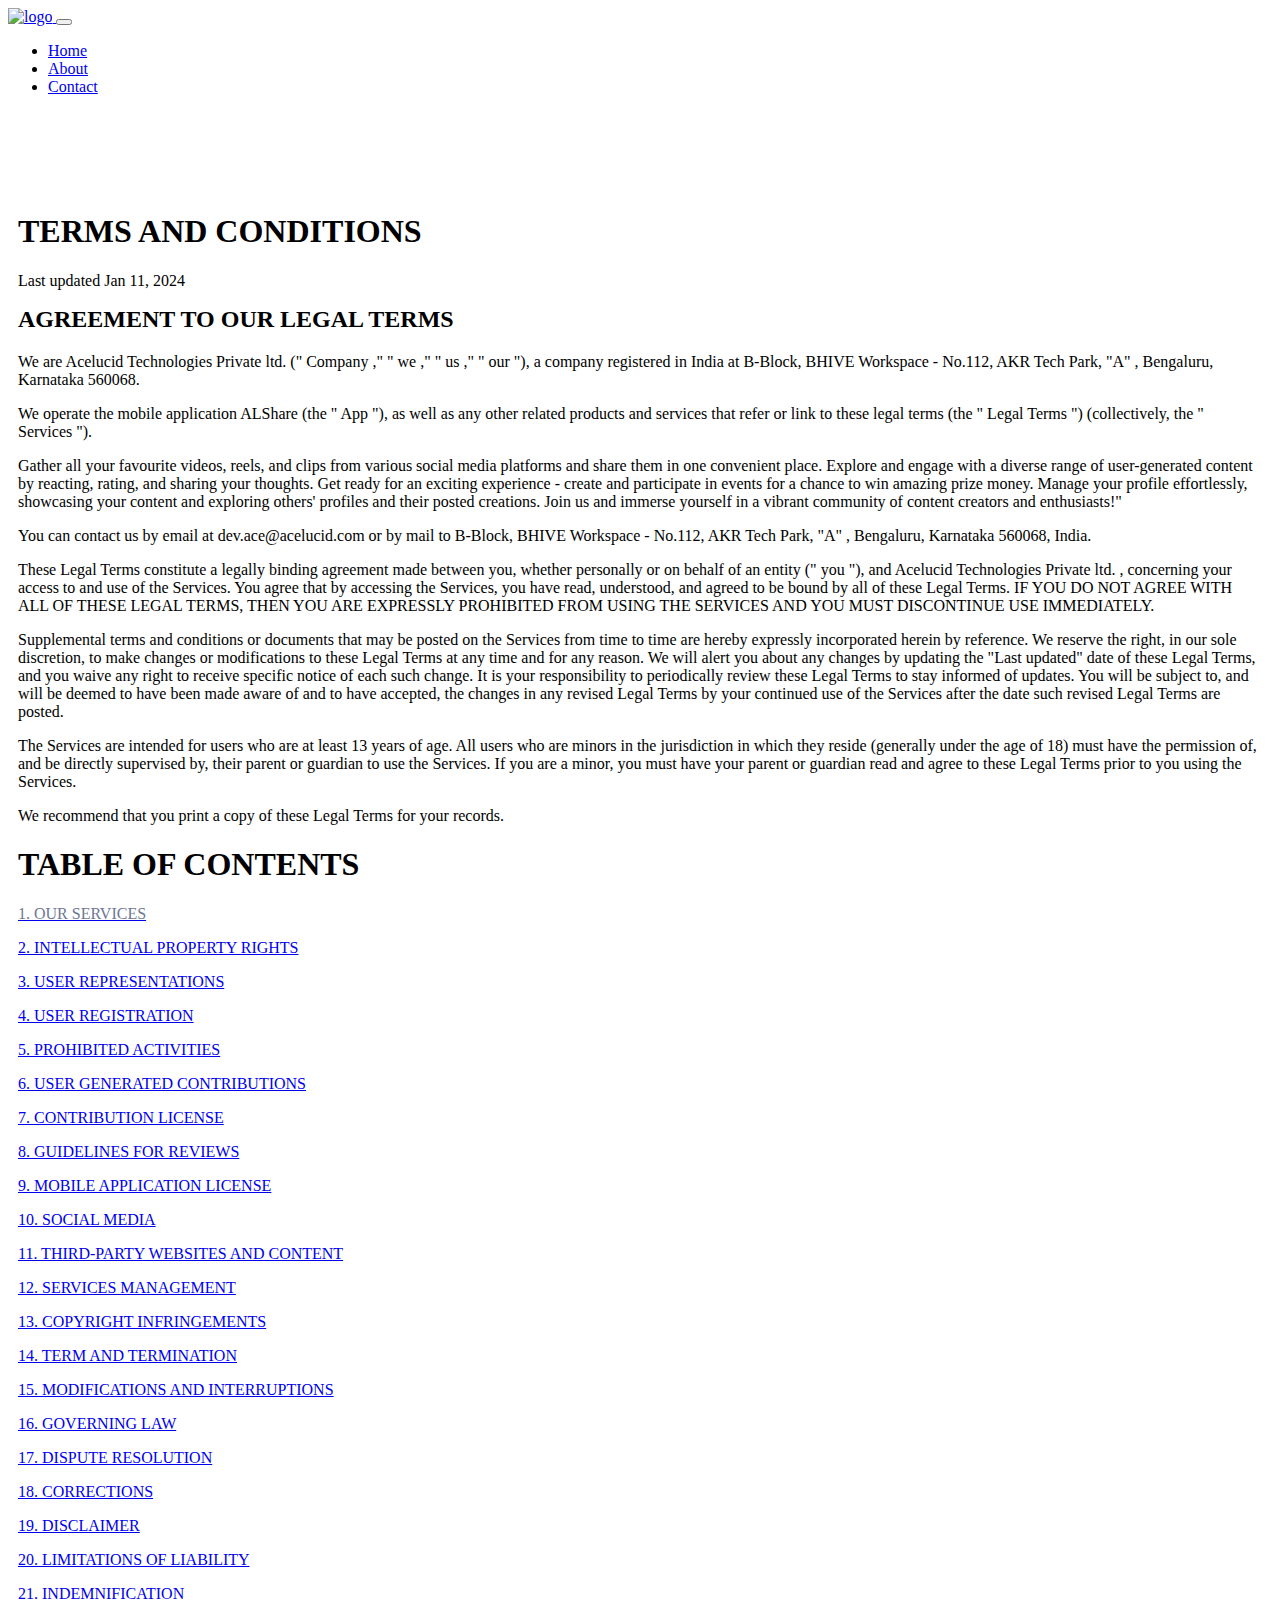
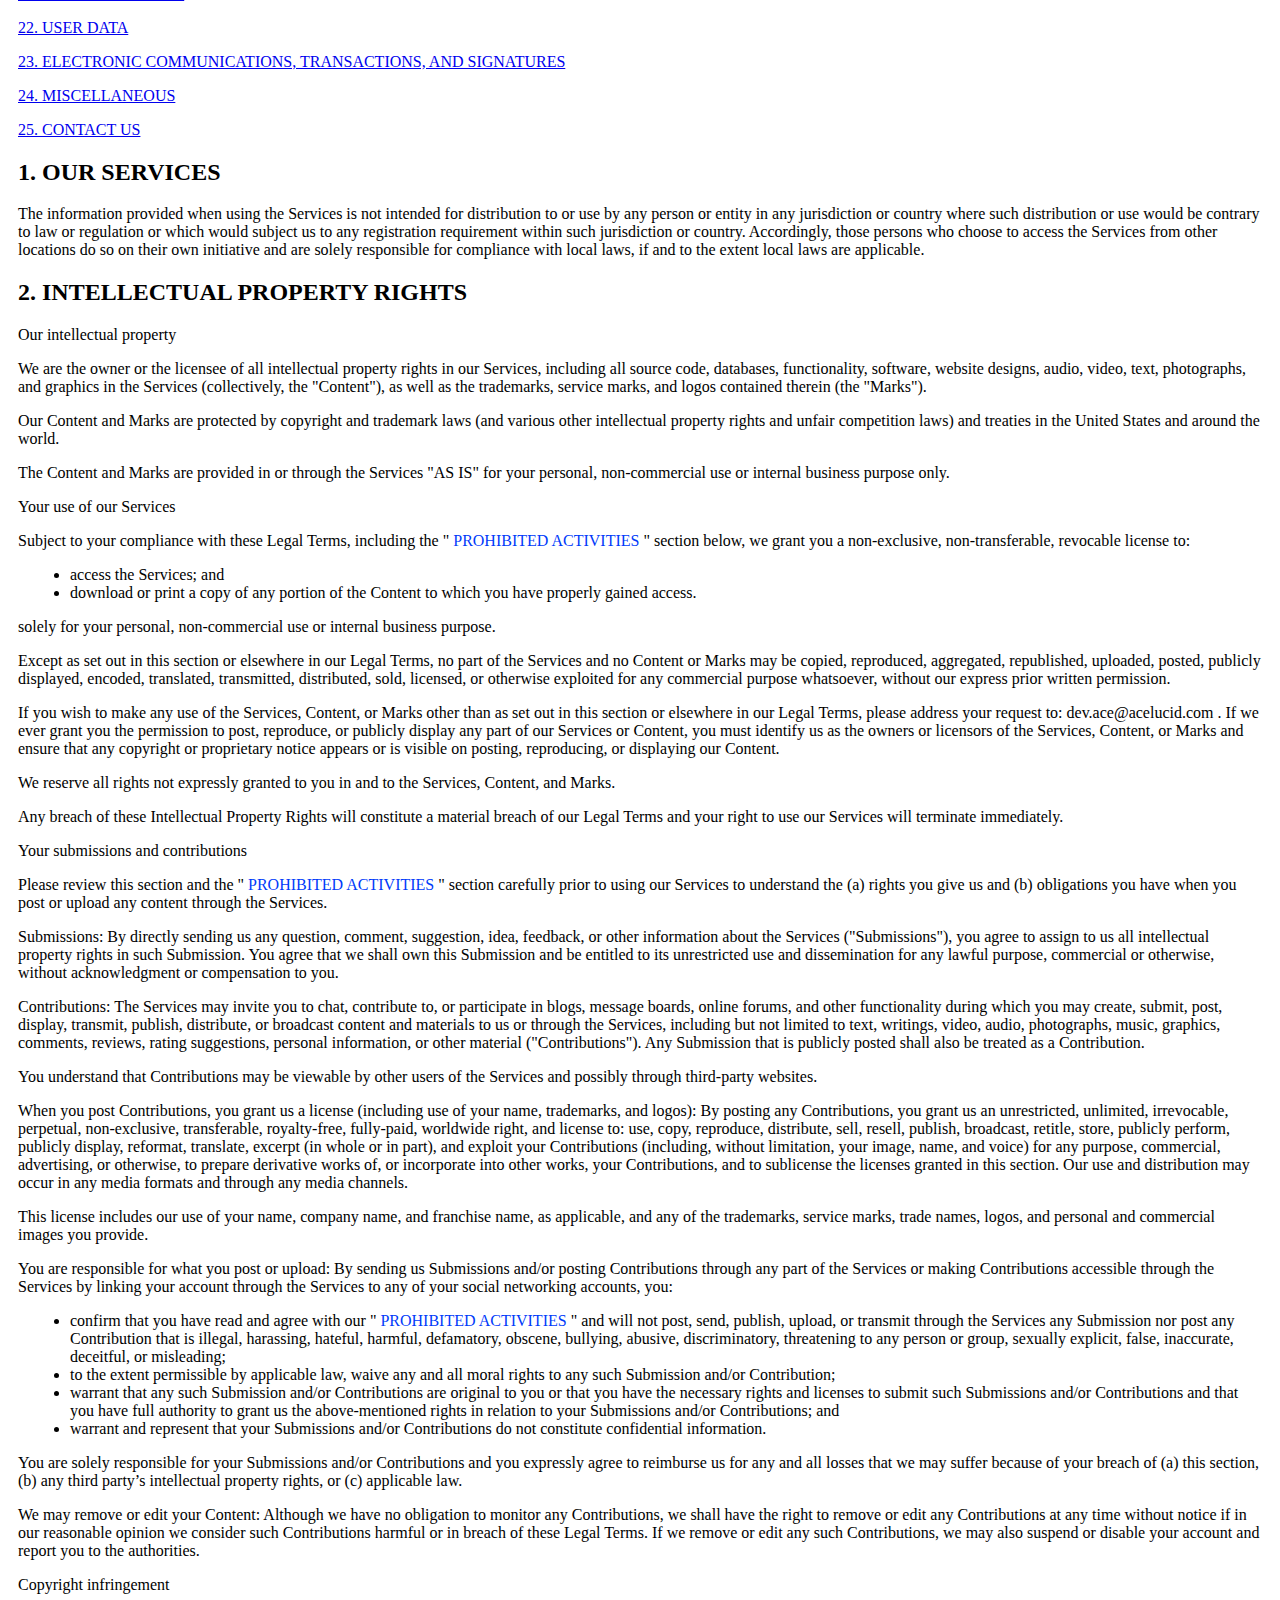
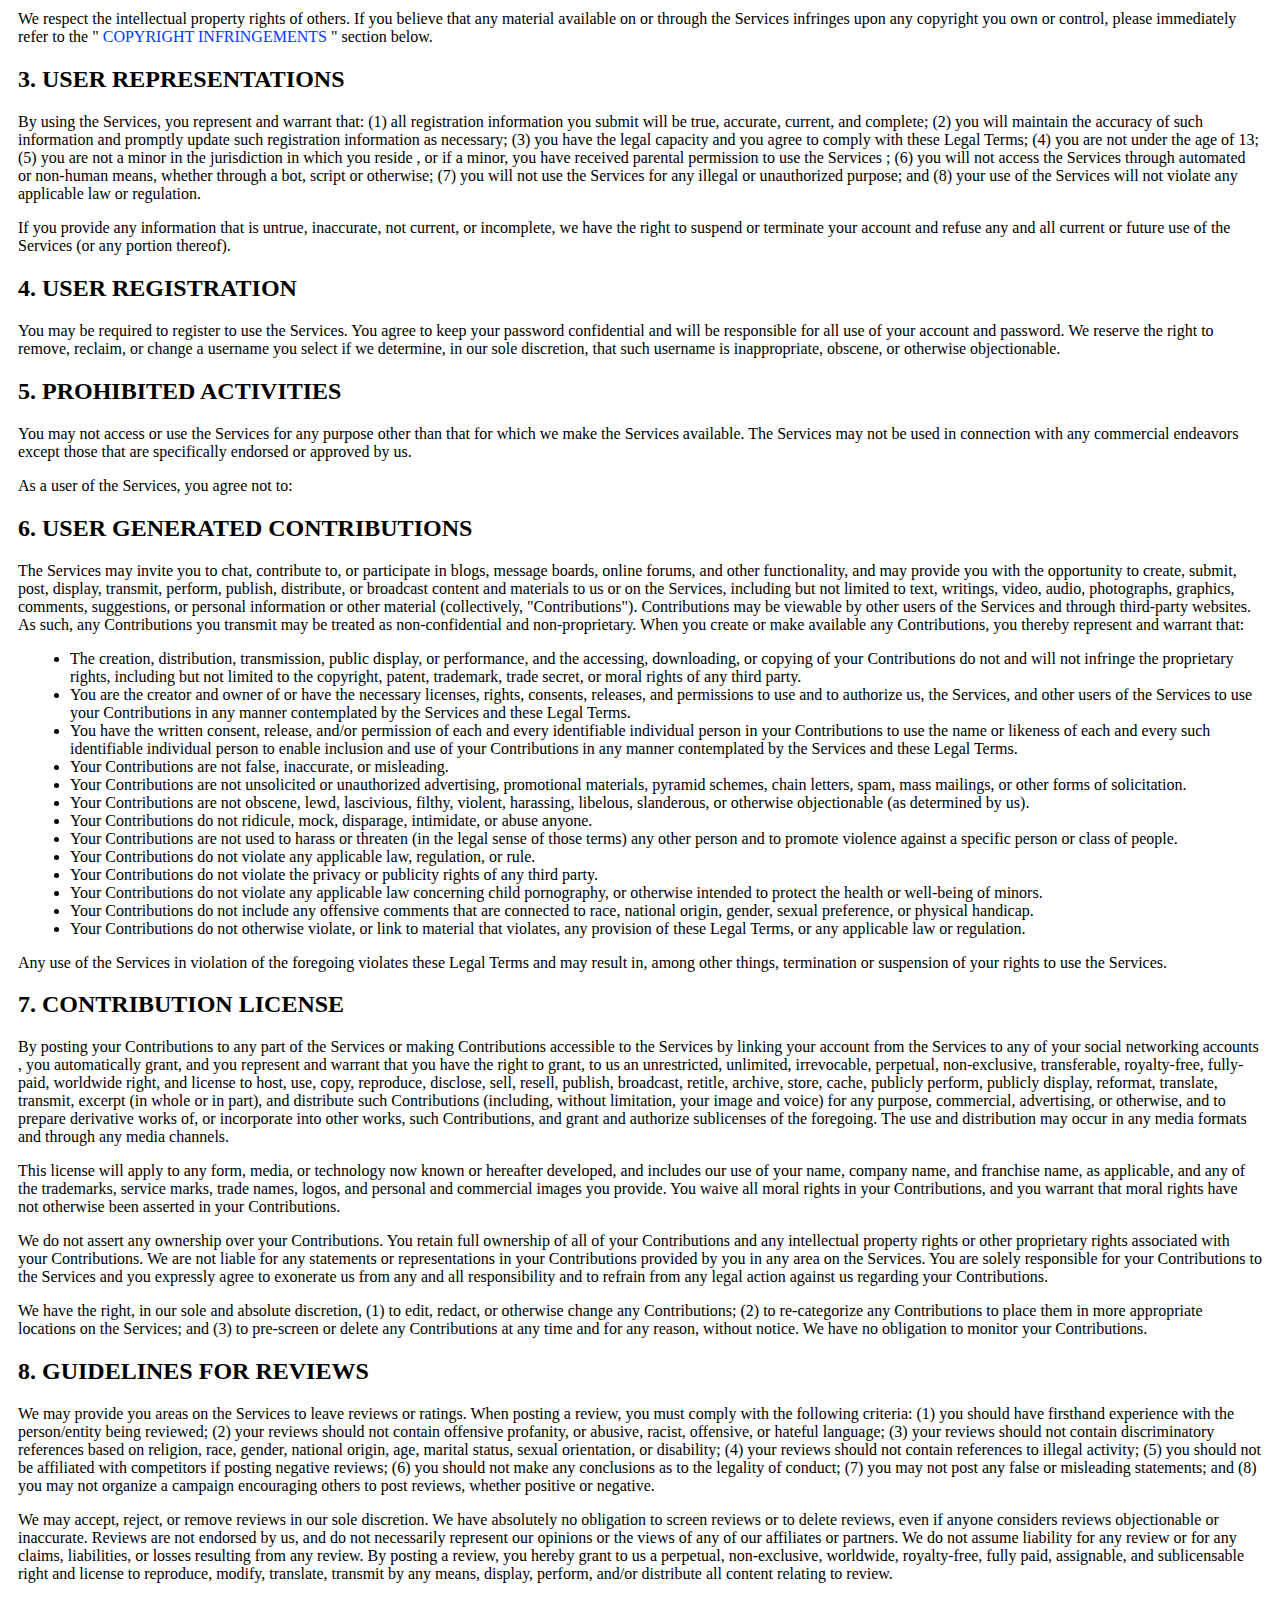
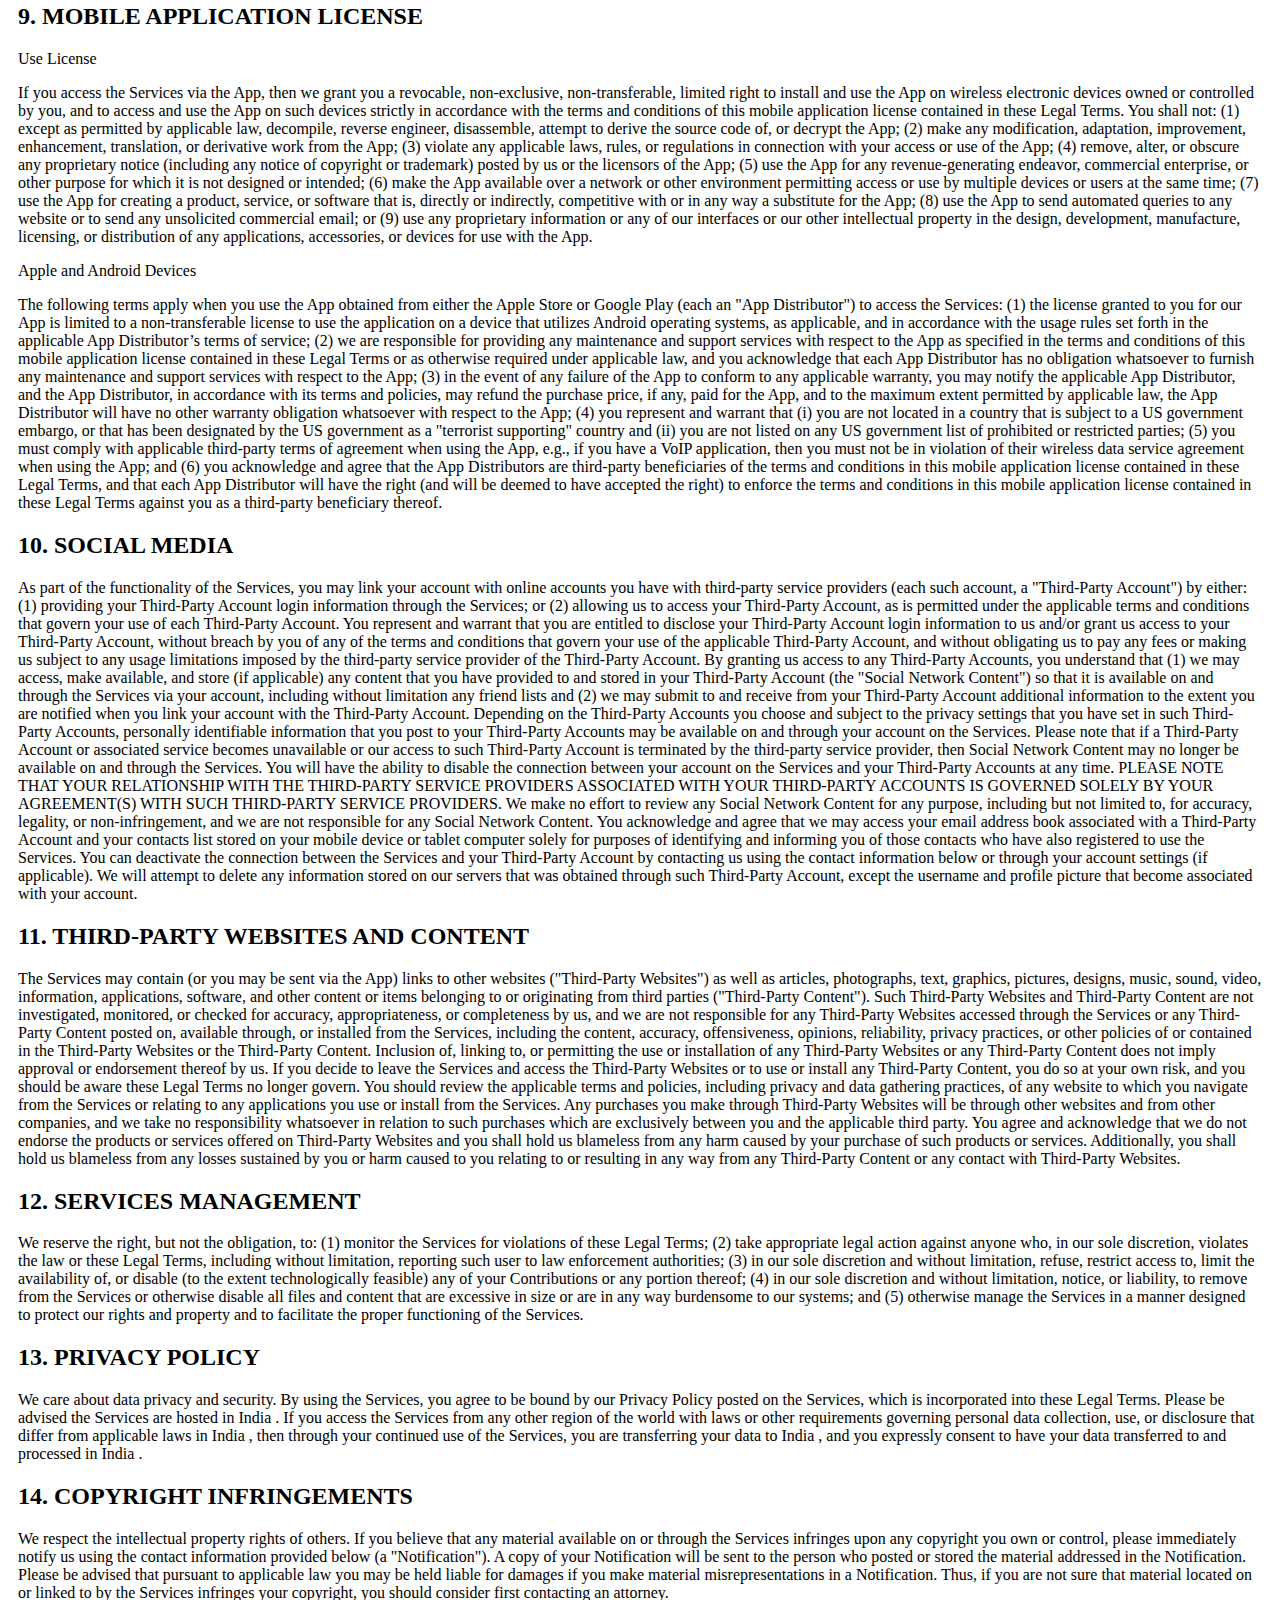
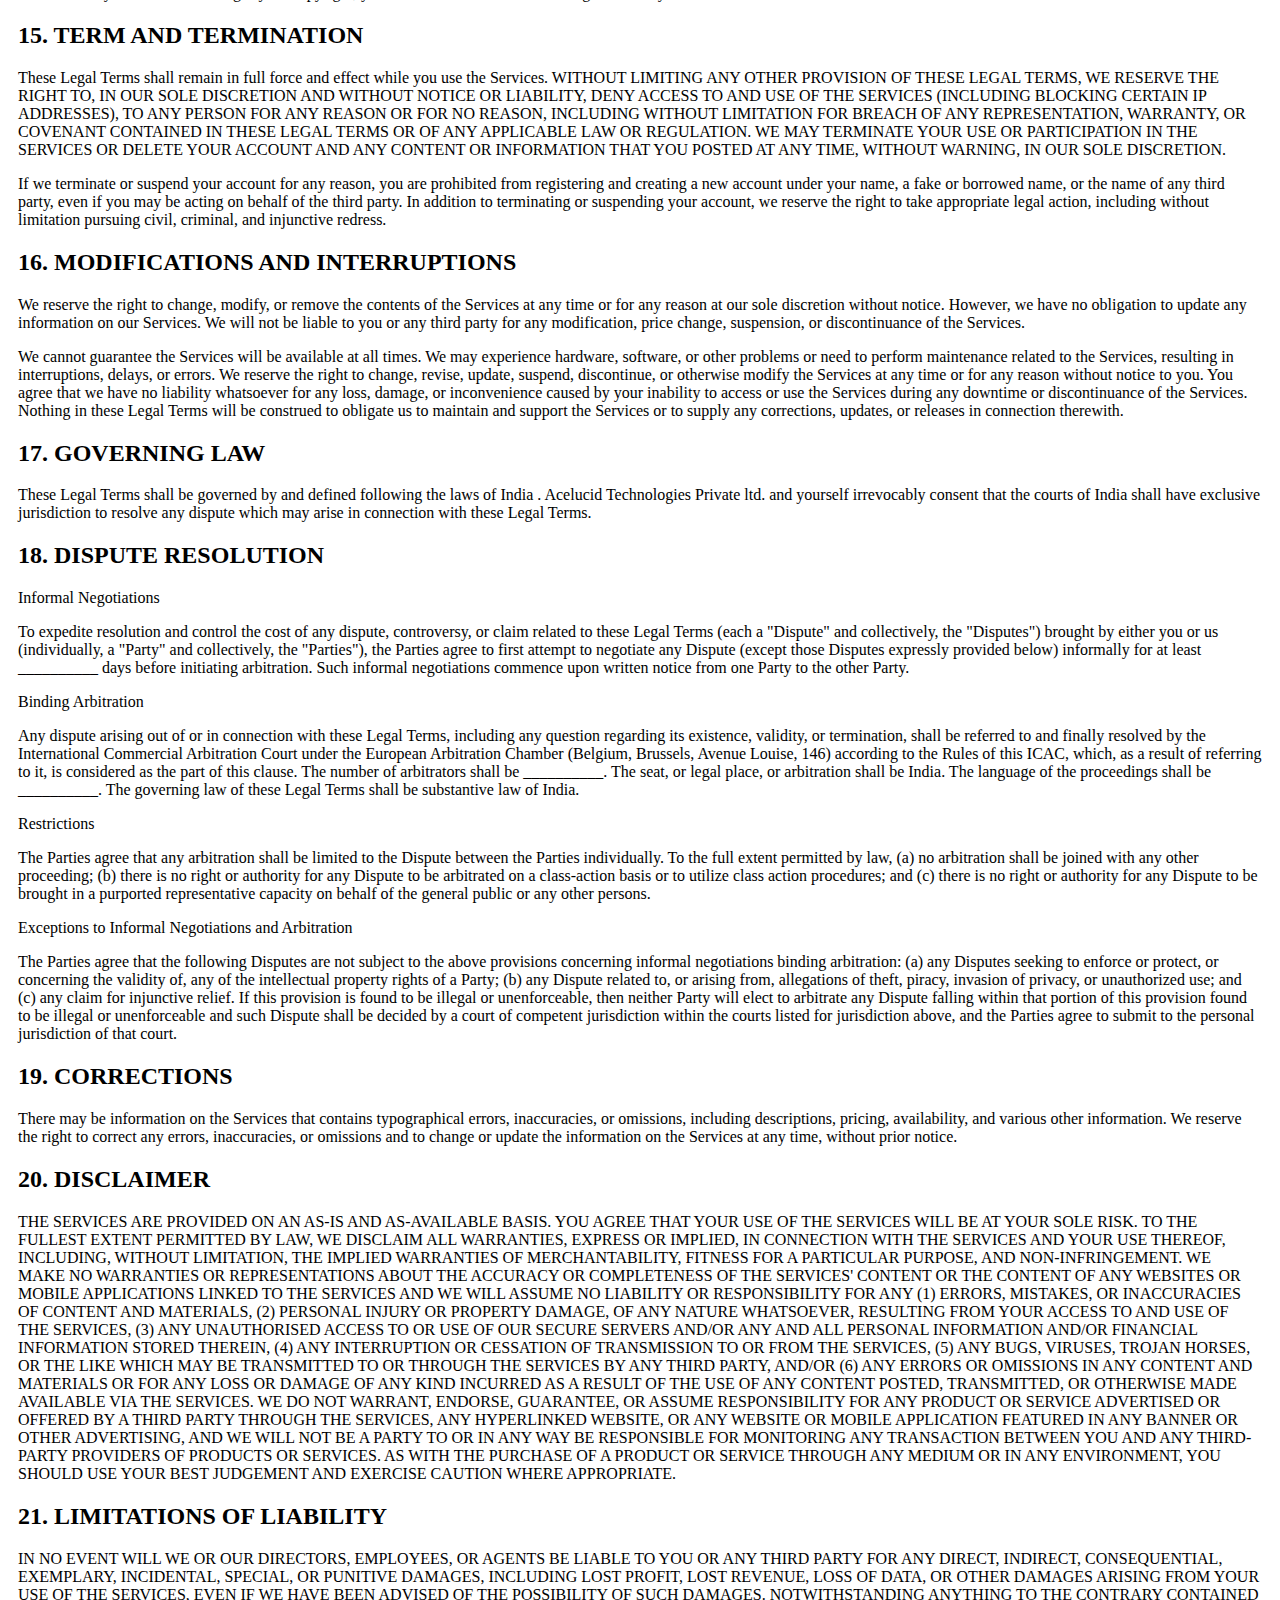
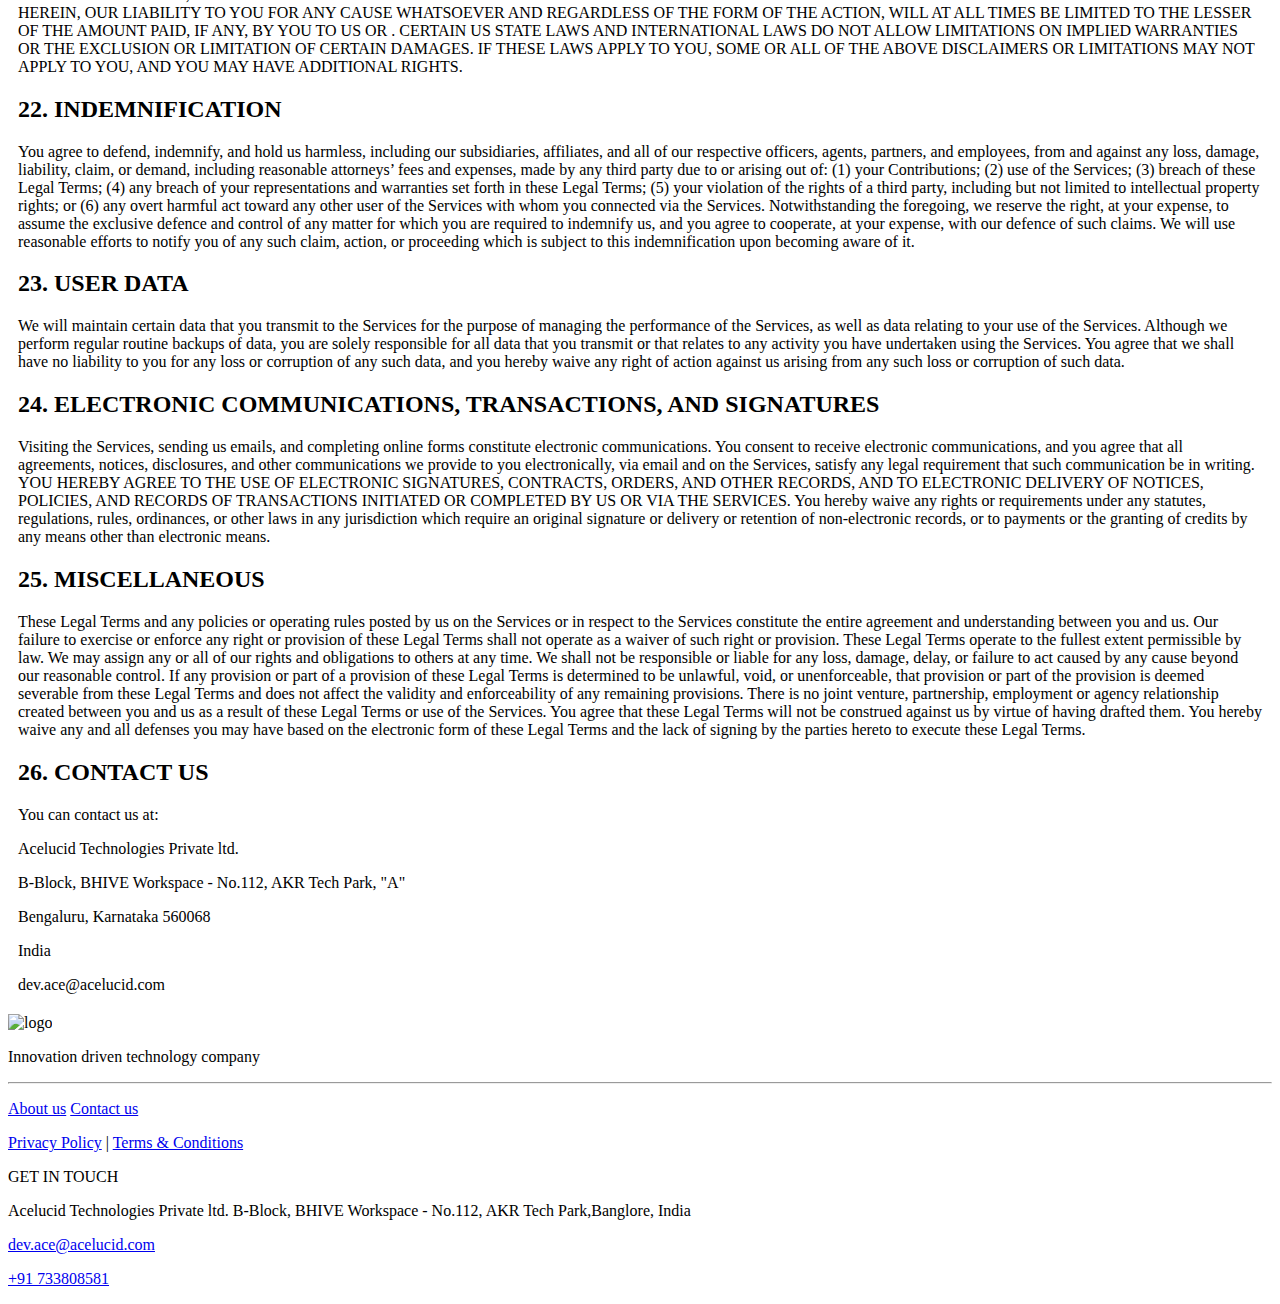
==== commit 9b98de11: "policy modification" ====
--- a/terms_condition.html
+++ b/terms_condition.html
@@ -581,7 +581,7 @@
 </section>
 <!--9. CONTRIBUTION LICENSE--->
 <section style="margin: 10px;">
-	<h2 id="CONTRIBUTION-LICENSE">9. CONTRIBUTION LICENSE</h2>
+	<h2 id="CONTRIBUTION-LICENSE">7. CONTRIBUTION LICENSE</h2>
 	<p>
 		<span class="color_code">By posting your Contributions to any part of the Services</span>
 		<span class="color_code">
@@ -621,7 +621,7 @@
 </section>
 <!--10. GUIDELINES FOR REVIEWS-->
 <section style="margin: 10px;">
-	<h2 id="GUIDELINES-FOR-REVIEWS">10. GUIDELINES FOR REVIEWS</h2>
+	<h2 id="GUIDELINES-FOR-REVIEWS">8. GUIDELINES FOR REVIEWS</h2>
 	<p>
 		<span class="color_code">We may provide you areas on the Services to leave reviews or ratings. When
 			posting a review, you must comply with the following criteria: (1) you should have firsthand experience with
@@ -647,7 +647,7 @@
 </section>
 <!--11. MOBILE APPLICATION LICENSE-->
 <section style="margin: 10px;">
-	<h2 id="MOBILE-APPLICATION-LICENSE">11. MOBILE APPLICATION LICENSE</h2>
+	<h2 id="MOBILE-APPLICATION-LICENSE">9. MOBILE APPLICATION LICENSE</h2>
 	<p>Use License</p>
 	<p>
 		<span class="color_code">If you access the Services via the App, then we grant you a revocable,
@@ -695,7 +695,7 @@
 </section>
 <!---12. SOCIAL MEDIA--->
 <section style="margin: 10px;">
-	<h2 id="SOCIAL-MEDIA">12. SOCIAL MEDIA</h2>
+	<h2 id="SOCIAL-MEDIA">10. SOCIAL MEDIA</h2>
 	<p>
 		<span class="color_code">As part of the functionality of the Services, you may link your account
 			with online accounts you have with third-party service providers (each such account, a "Third-Party
@@ -732,7 +732,7 @@
 </section>
 <!---13. THIRD-PARTY WEBSITES AND CONTENT--->
 <section style="margin: 10px;">
-	<h2 id="THIRD-PARTY-WEBSITES-AND-CONTENT">13. THIRD-PARTY WEBSITES AND CONTENT</h2>
+	<h2 id="THIRD-PARTY-WEBSITES-AND-CONTENT">11. THIRD-PARTY WEBSITES AND CONTENT</h2>
 	<p>
 		<span class="color_code">The Services may contain (or you may be sent via the App) links to other
 			websites ("Third-Party Websites") as well as articles, photographs, text, graphics, pictures, designs,
@@ -759,7 +759,7 @@
 </section>
 <!---14. SERVICES MANAGEMENT--->
 <section style="margin: 10px;">
-	<h2 id="SERVICES-MANAGEMENT">14. SERVICES MANAGEMENT</h2>
+	<h2 id="SERVICES-MANAGEMENT">12. SERVICES MANAGEMENT</h2>
 	<p>
 		<span class="color_code">We reserve the right, but not the obligation, to: (1) monitor the Services
 			for violations of these Legal Terms; (2) take appropriate legal action against anyone who, in our sole
@@ -775,7 +775,7 @@
 </section>
 <!--15. PRIVACY POLICY-->
 <section style="margin: 10px;">
-	<h2 id="PRIVACY-POLICY">15. PRIVACY POLICY</h2>
+	<h2 id="PRIVACY-POLICY">13. PRIVACY POLICY</h2>
 	<p>
 		<span class="color_code">We care about data privacy and security. By using the Services, you agree
 			to be bound by our Privacy Policy posted on the Services, which is incorporated into these Legal Terms.
@@ -800,7 +800,7 @@
 </section>
 <!--16COPYRIGHT INFRINGEMENTS-->
 <section style="margin: 10px;">
-	<h2 id="COPYRIGHT-INFRINGEMENTS">16. COPYRIGHT INFRINGEMENTS</h2>
+	<h2 id="COPYRIGHT-INFRINGEMENTS">14. COPYRIGHT INFRINGEMENTS</h2>
 	<p>
 		<span class="color_code">We respect the intellectual property rights of others. If you believe that
 			any material available on or through the Services infringes upon any copyright you own or control, please
@@ -813,7 +813,7 @@
 </section>
 <!--17. TERM AND TERMINATION-->
 <section style="margin: 10px;">
-	<h2 id="MODIFICATIONS-AND-INTERRUPTIONS">17. TERM AND TERMINATION</h2>
+	<h2 id="MODIFICATIONS-AND-INTERRUPTIONS">15. TERM AND TERMINATION</h2>
 	<p>
 		<span class="color_code">These Legal Terms shall remain in full force and effect while you use the
 			Services. WITHOUT LIMITING ANY OTHER PROVISION OF THESE LEGAL TERMS, WE RESERVE THE RIGHT TO, IN OUR SOLE
@@ -837,7 +837,7 @@
 </section>
 <!--18 MODIFICATIONS AND INTERRUPTIONS-->
 <section style="margin: 10px;">
-	<h2 id="MODIFICATIONS-AND-INTERRUPTIONS">18. MODIFICATIONS AND INTERRUPTIONS</h2>
+	<h2 id="MODIFICATIONS-AND-INTERRUPTIONS">16. MODIFICATIONS AND INTERRUPTIONS</h2>
 	<p>
 		<span class="color_code">We reserve the right to change, modify, or remove the contents of the
 			Services at any time or for any reason at our sole discretion without notice. However, we have no obligation
@@ -857,7 +857,7 @@
 </section>
 <!--19. GOVERNING LAW-->
 <section style="margin: 10px;">
-	<h2 id="GOVERNING-LAW">19. GOVERNING LAW</h2>
+	<h2 id="GOVERNING-LAW">17. GOVERNING LAW</h2>
 	<p>
 		<span class="color_code">These Legal Terms shall be governed by and defined following the laws of
 		</span>
@@ -876,7 +876,7 @@
 </section>
 <!--20. DISPUTE RESOLUTION-->
 <section style="margin: 10px;">
-	<h2 id="DISPUTE-RESOLUTION">20. DISPUTE RESOLUTION</h2>
+	<h2 id="DISPUTE-RESOLUTION">18. DISPUTE RESOLUTION</h2>
 	<p>Informal Negotiations</p>
 	<p>
 		<span class="color_code">To expedite resolution and control the cost of any dispute, controversy, or
@@ -923,7 +923,7 @@
 </section>
 <!--21 CORRECTIONS-->
 <section style="margin: 10px;">
-	<h2 id="CORRECTIONS">21. CORRECTIONS</h2>
+	<h2 id="CORRECTIONS">19. CORRECTIONS</h2>
 	<p>
 		<span class="color_code">There may be information on the Services that contains typographical
 			errors, inaccuracies, or omissions, including descriptions, pricing, availability, and various other
@@ -933,7 +933,7 @@
 </section>
 <!--22 DISCLAIMER-->
 <section style="margin: 10px;">
-	<h2 id="DISCLAIMER">22. DISCLAIMER</h2>
+	<h2 id="DISCLAIMER">20. DISCLAIMER</h2>
 	<p>
 		<span class="color_code">THE SERVICES ARE PROVIDED ON AN AS-IS AND AS-AVAILABLE BASIS. YOU AGREE
 			THAT YOUR USE OF THE SERVICES WILL BE AT YOUR SOLE RISK. TO THE FULLEST EXTENT PERMITTED BY LAW, WE DISCLAIM
@@ -959,7 +959,7 @@
 </section>
 <!-- 23LIMITATIONS OF LIABILITY-->
 <section style="margin: 10px;">
-	<h2 id="LIMITATIONS-OF-LIABILITY">23. LIMITATIONS OF LIABILITY</h2>
+	<h2 id="LIMITATIONS-OF-LIABILITY">21. LIMITATIONS OF LIABILITY</h2>
 	<p>
 		<span class="color_code">IN NO EVENT WILL WE OR OUR DIRECTORS, EMPLOYEES, OR AGENTS BE LIABLE TO YOU
 			OR ANY THIRD PARTY FOR ANY DIRECT, INDIRECT, CONSEQUENTIAL, EXEMPLARY, INCIDENTAL, SPECIAL, OR PUNITIVE
@@ -976,7 +976,7 @@
 </section>
 <!--24 INDEMNIFICATION-->
 <section style="margin: 10px;">
-	<h2 id="INDEMNIFICATION">24. INDEMNIFICATION</h2>
+	<h2 id="INDEMNIFICATION">22. INDEMNIFICATION</h2>
 	<p>
 		<span class="color_code">You agree to defend, indemnify, and hold us harmless, including our
 			subsidiaries, affiliates, and all of our respective officers, agents, partners, and employees, from and
@@ -997,7 +997,7 @@
 </section>
 <!--25 USER DATA-->
 <section style="margin: 10px;">
-   <h2 id="USER-DATA">25. USER DATA</h2>
+   <h2 id="USER-DATA">23. USER DATA</h2>
 	<p>
 		<span class="color_code">We will maintain certain data that you transmit to the Services for the
 			purpose of managing the performance of the Services, as well as data relating to your use of the Services.
@@ -1009,7 +1009,7 @@
 </section>
 <!--26. ELECTRONIC COMMUNICATIONS, TRANSACTIONS, AND SIGNATURES-->
 <section style="margin: 10px;">
-	<h2 id="ELECTRONIC-COMMUNICATIONS-TRANSACTIONS-AND-SIGNATURES">26. ELECTRONIC COMMUNICATIONS, TRANSACTIONS, AND SIGNATURES</h2>
+	<h2 id="ELECTRONIC-COMMUNICATIONS-TRANSACTIONS-AND-SIGNATURES">24. ELECTRONIC COMMUNICATIONS, TRANSACTIONS, AND SIGNATURES</h2>
 	<p>
 		<span class="color_code">Visiting the Services, sending us emails, and completing online forms
 			constitute electronic communications. You consent to receive electronic communications, and you agree that
@@ -1024,7 +1024,7 @@
 </section>
 <!--27 MISCELLANEOUS-->
 <section style="margin: 10px;">
-	<h2 id="MISCELLANEOUS">27. MISCELLANEOUS</h2>
+	<h2 id="MISCELLANEOUS">25. MISCELLANEOUS</h2>
 	<p>
 		<span class="color_code">These Legal Terms and any policies or operating rules posted by us on the
 			Services or in respect to the Services constitute the entire agreement and understanding between you and us.
@@ -1044,7 +1044,7 @@
 </section>
 <!-- 28CONTACT us -->
 <section style="margin: 10px;" id="CONTACT US">
-	<h2> 28. CONTACT US</h2>
+	<h2> 26. CONTACT US</h2>
 	<p>
 		<span class="color_code"> You can contact us at:</span>
 	</p>
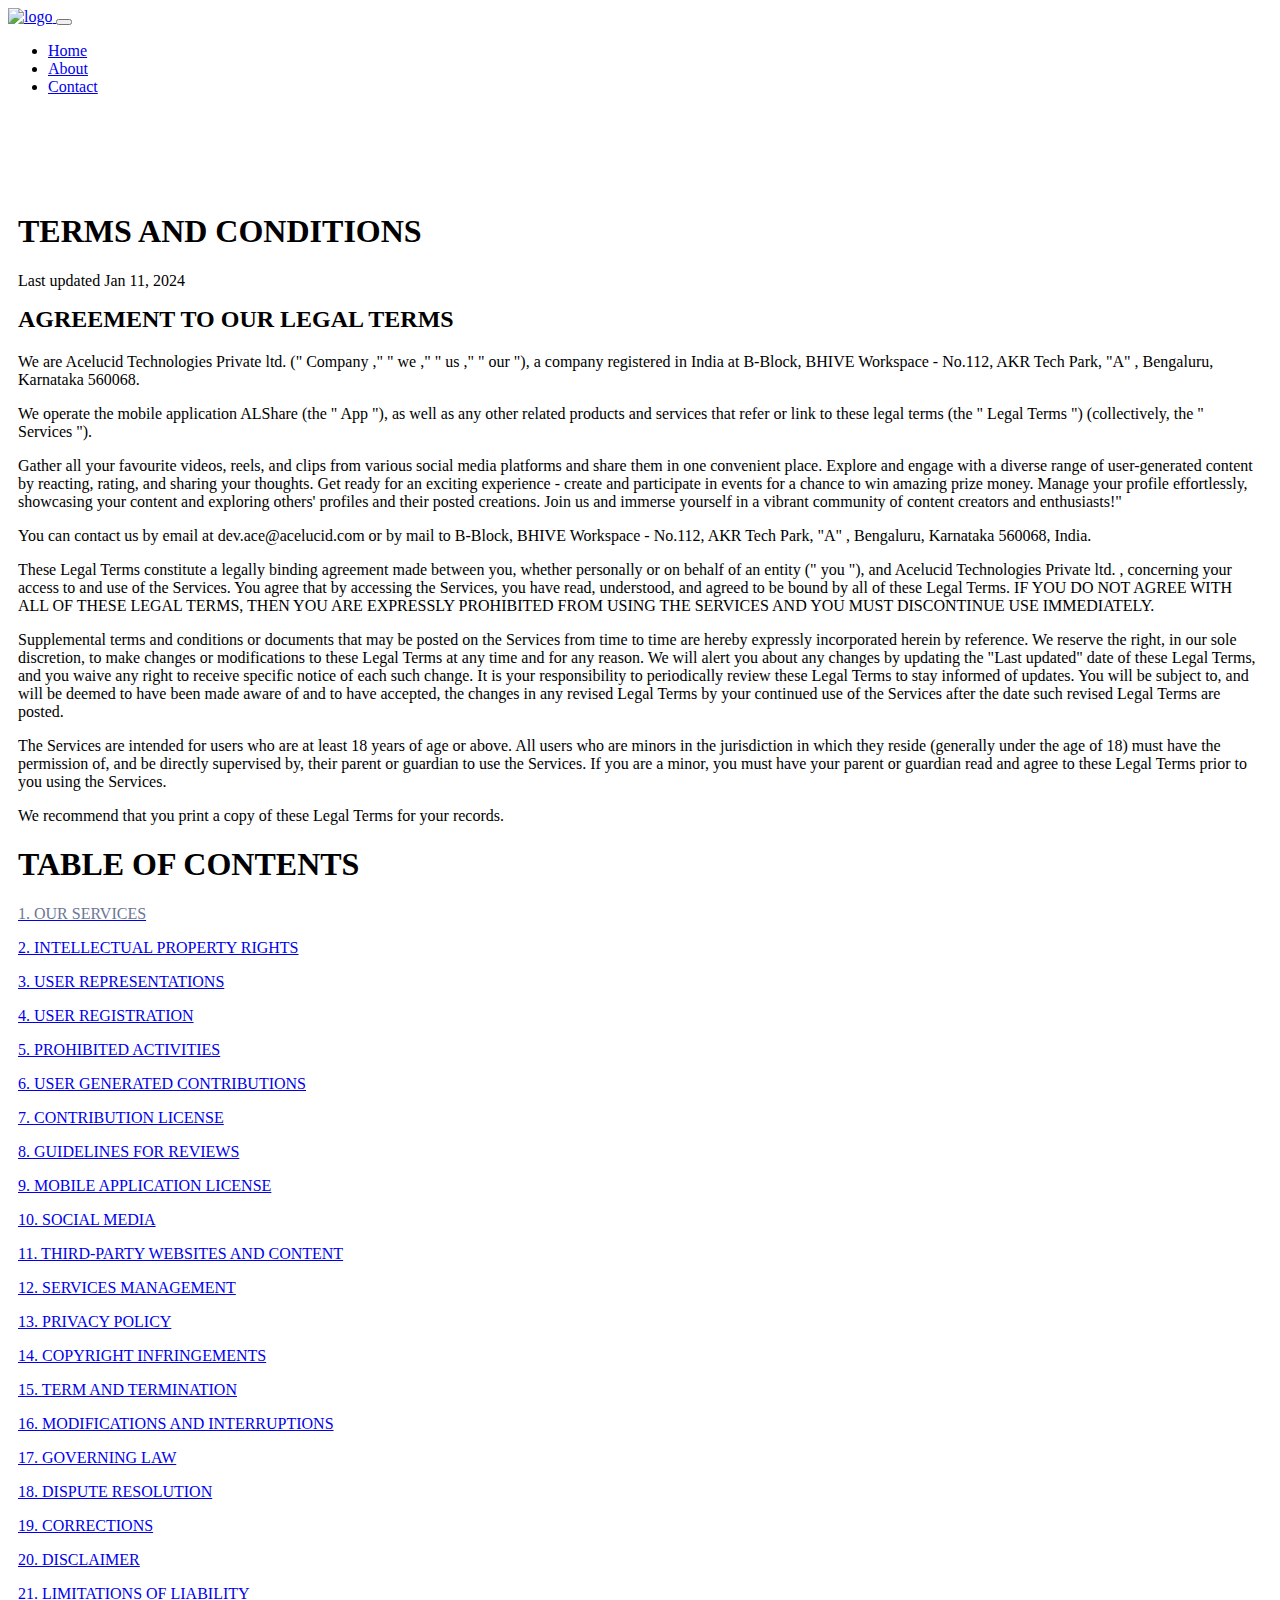
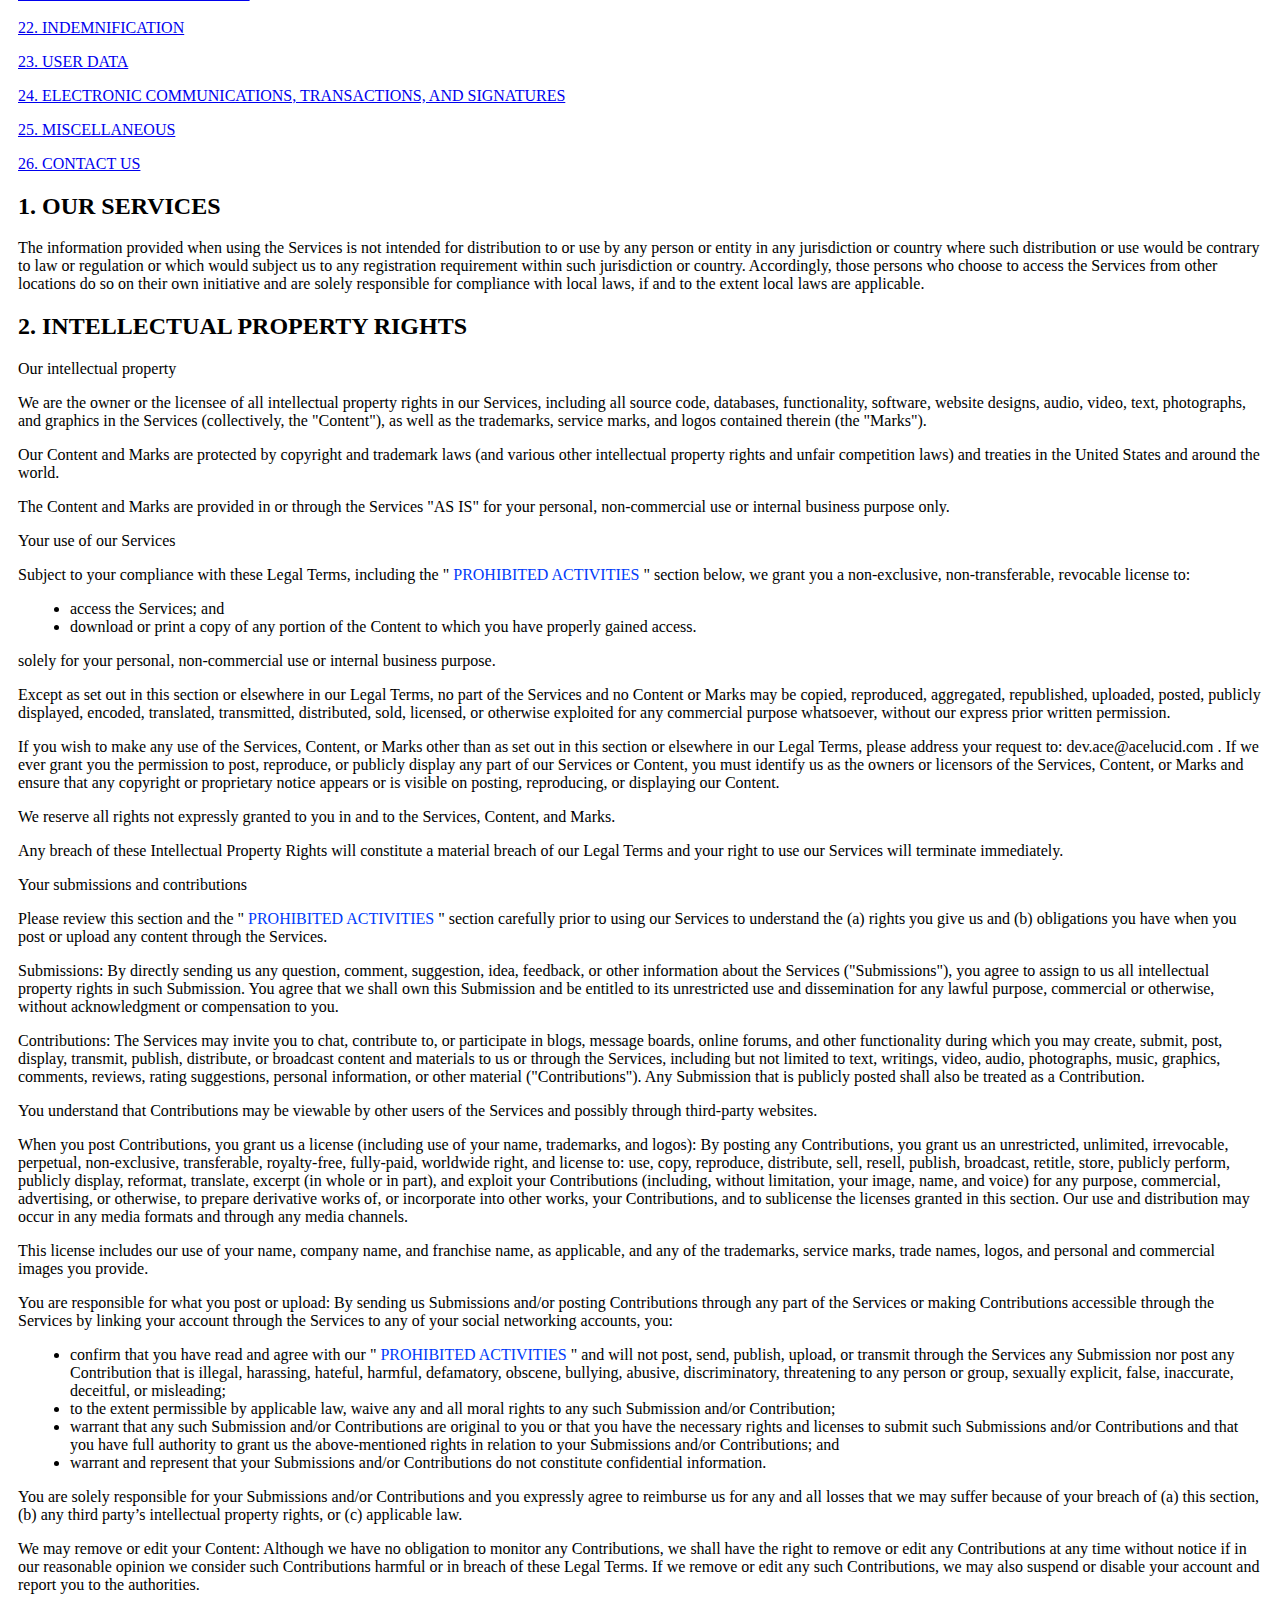
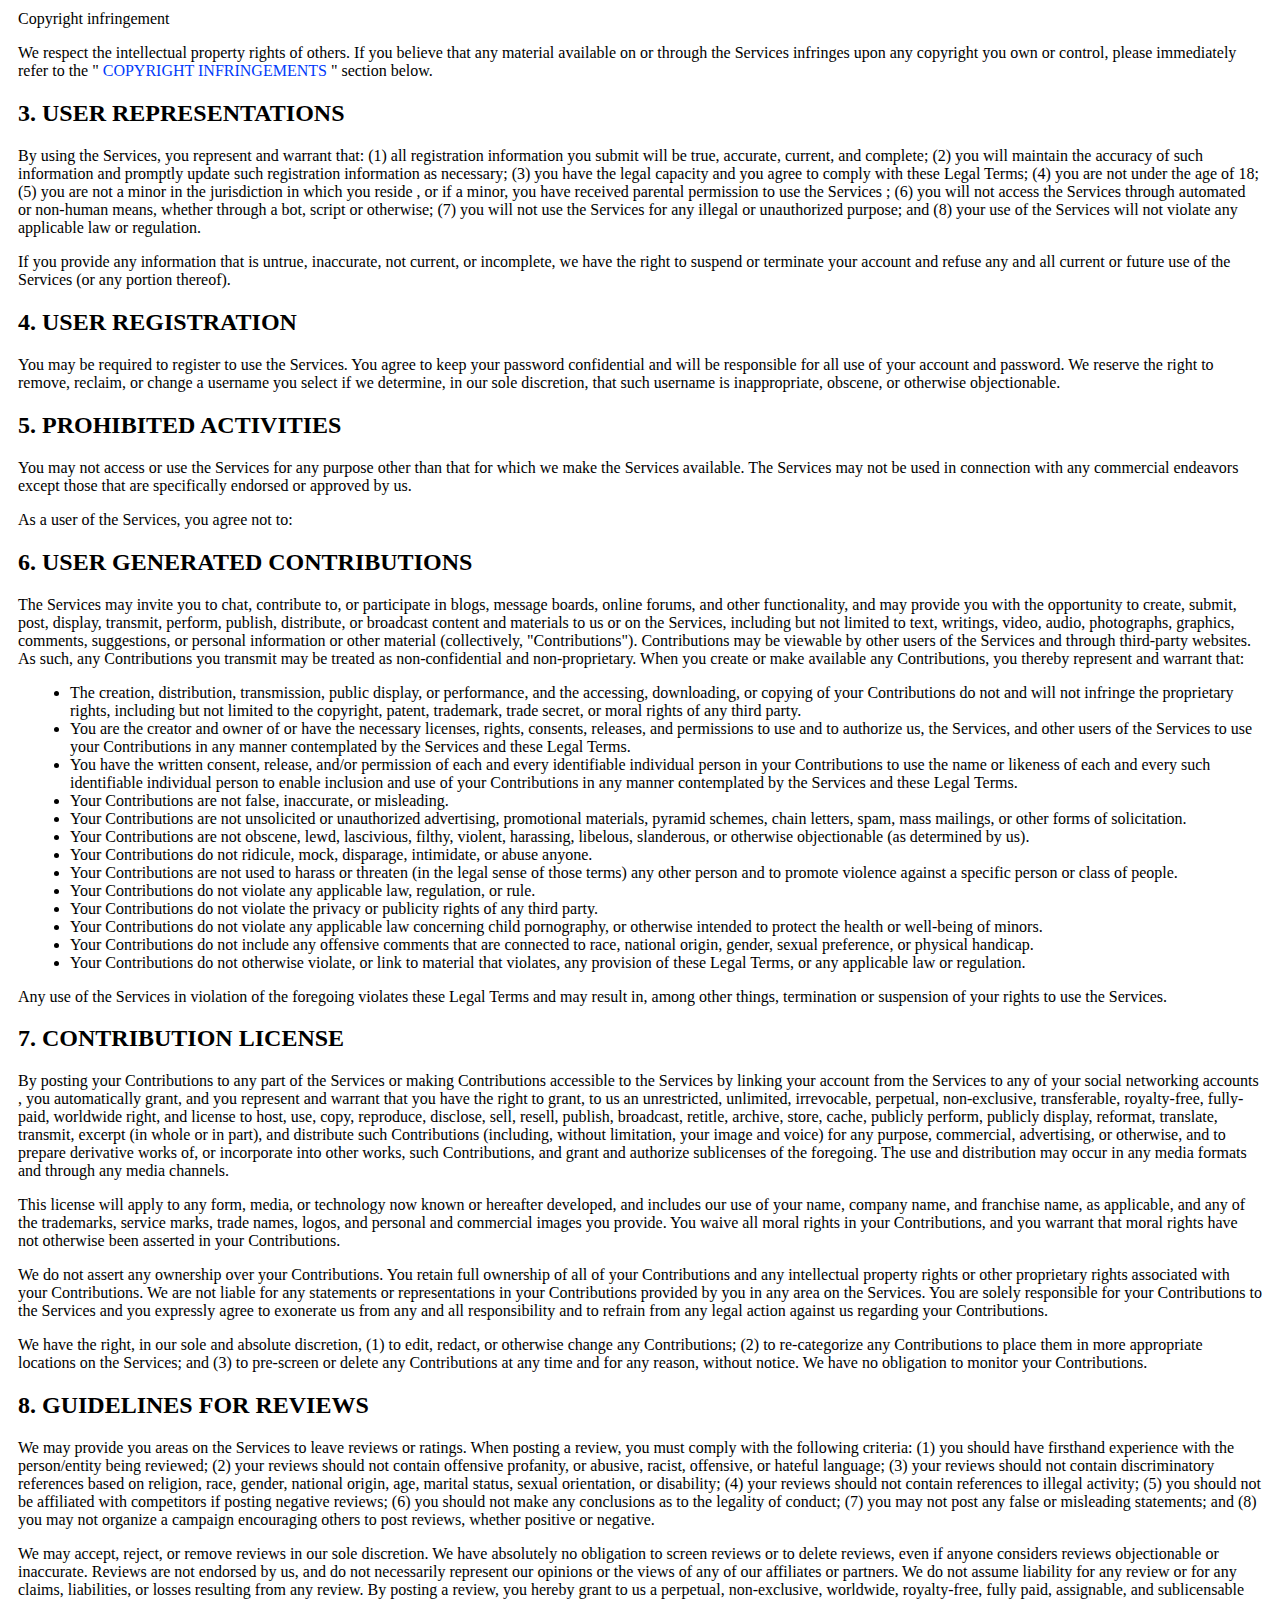
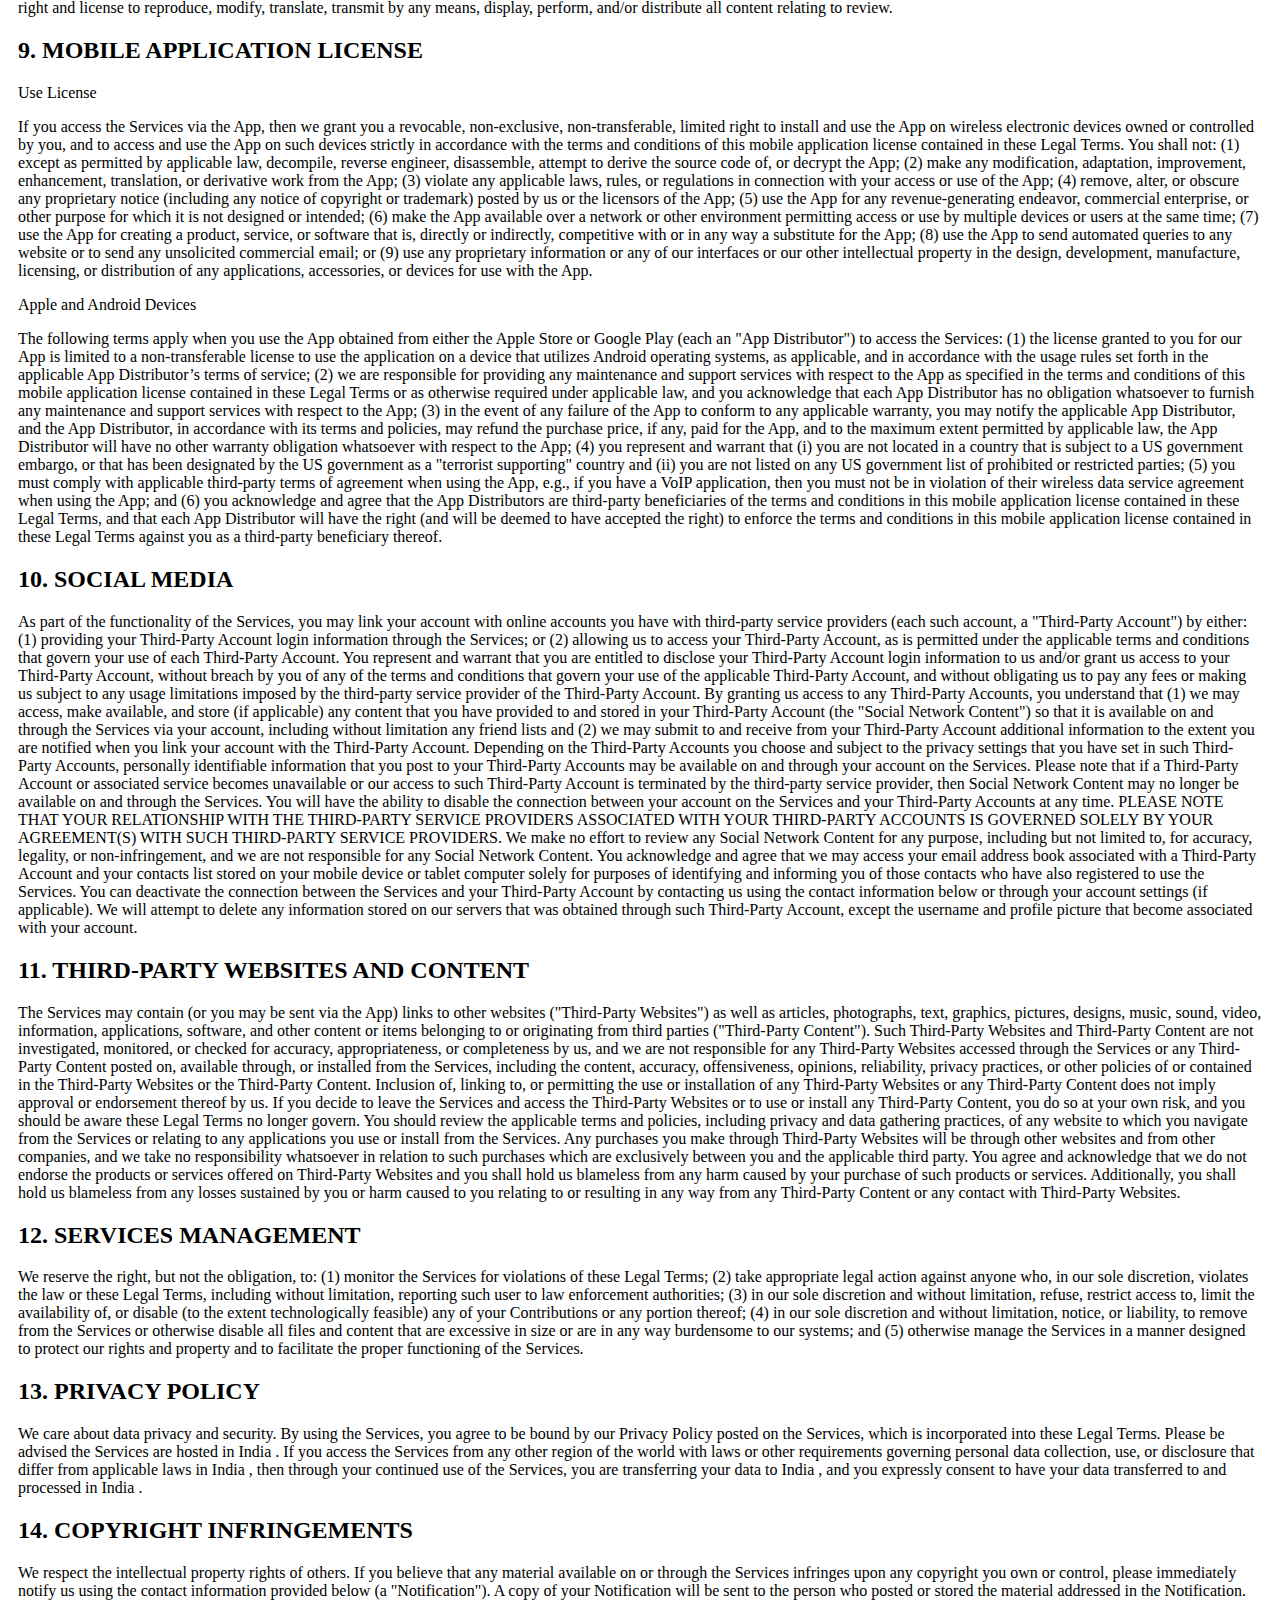
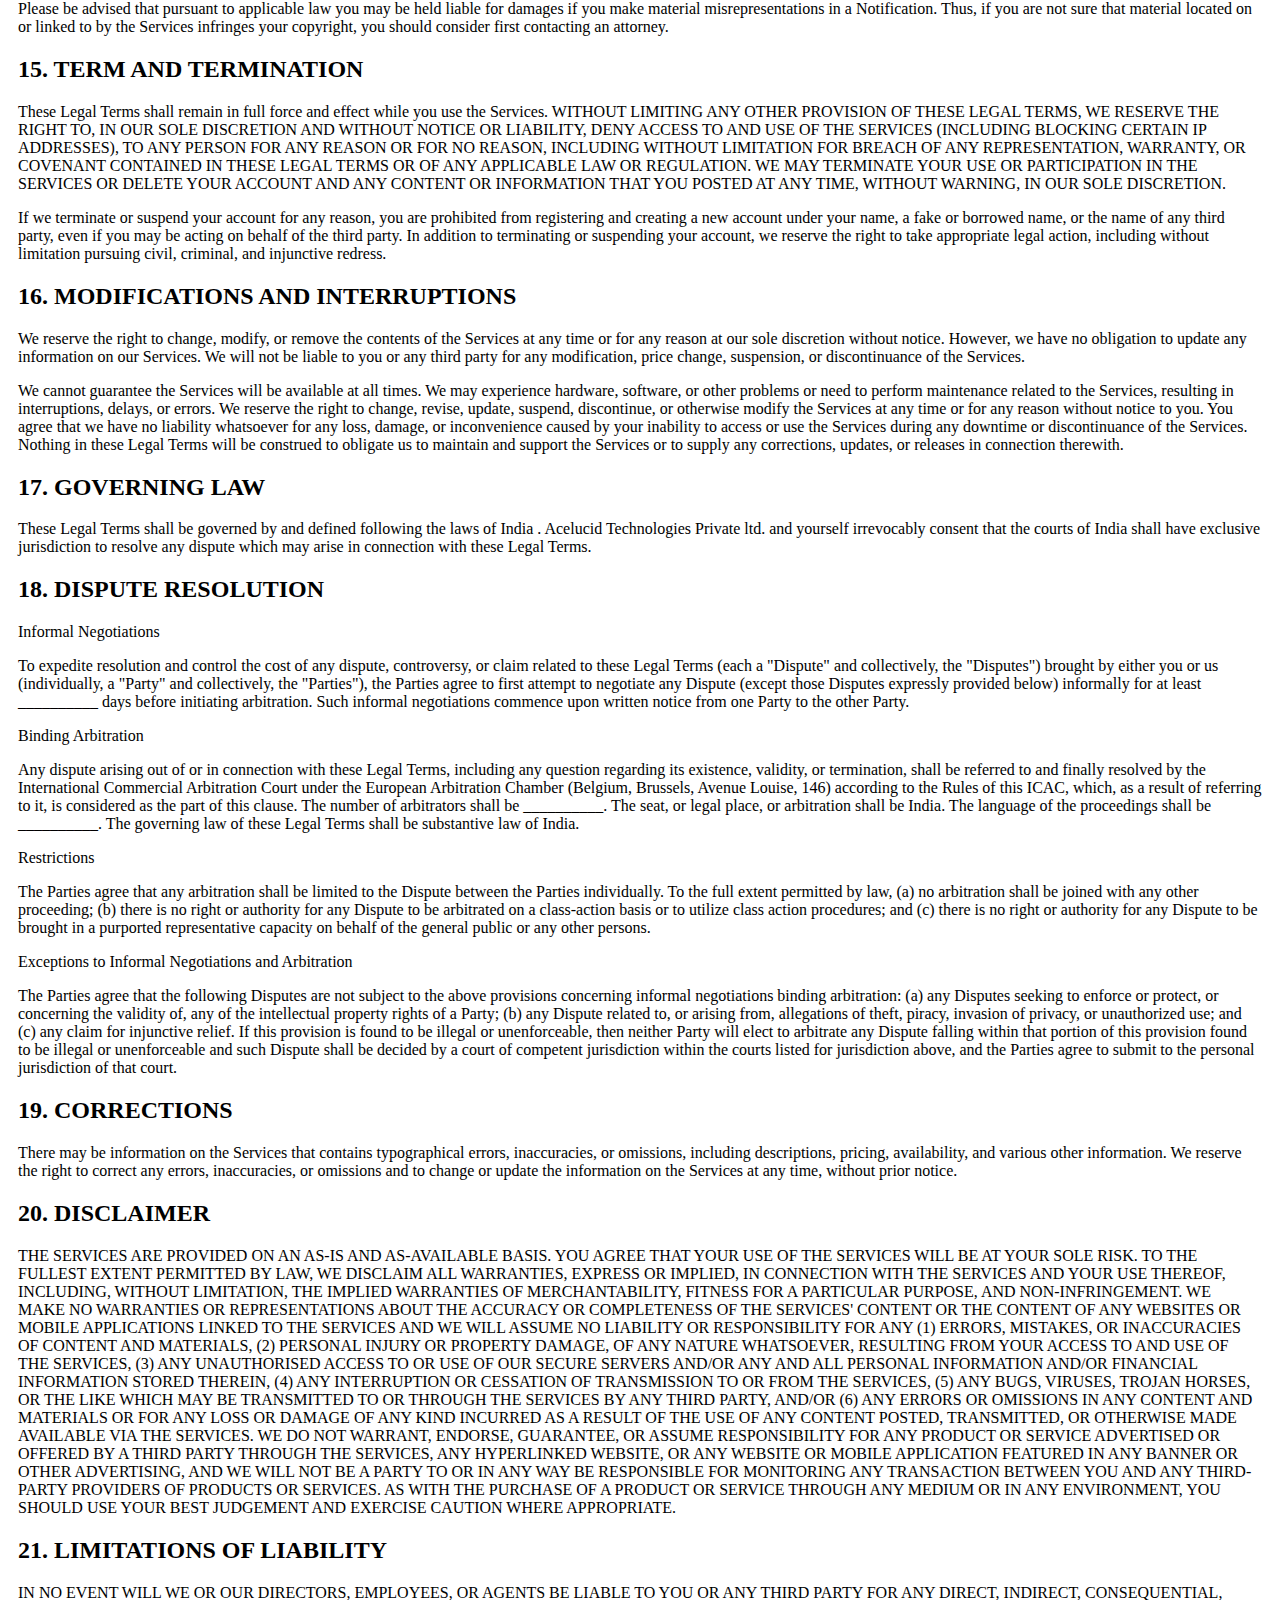
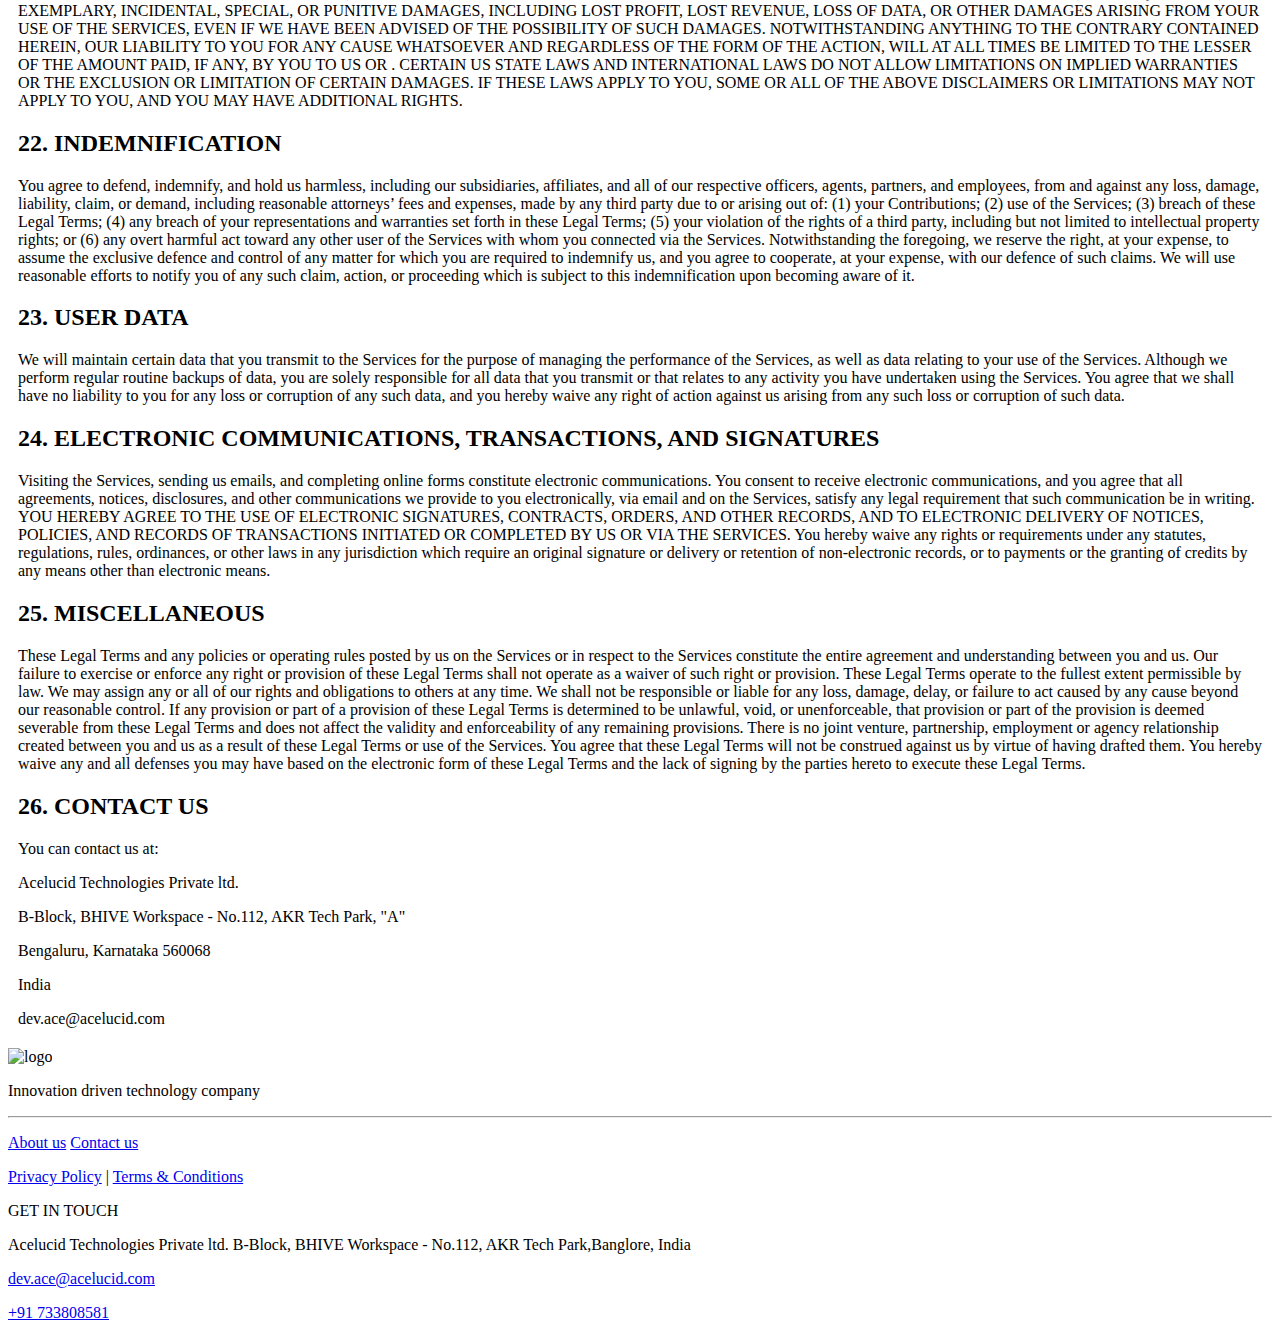
==== commit d447dfc0: "Update terms_condition.html" ====
--- a/terms_condition.html
+++ b/terms_condition.html
@@ -128,7 +128,7 @@
 			after the date such revised Legal Terms are posted.</span>
 	</p>
 	<p>
-		<span class="color_code">The Services are intended for users who are at least 13 years of age. All
+		<span class="color_code">The Services are intended for users who are at least 18 years of age or above. All
 			users who are minors in the jurisdiction in which they reside (generally under the age of 18) must have
 			the
 			permission of, and be directly supervised by, their parent or guardian to use the Services. If you are a
@@ -208,68 +208,73 @@
 	</p>
 	
 	<p>
+		<a href="#PRIVACY-POLICY">
+			<span class="color_code2">13. PRIVACY POLICY</span>
+		</a>
+	</p>
+	<p>
 		<a href="#COPYRIGHT-INFRINGEMENTS">
-			<span class="color_code2">13. COPYRIGHT INFRINGEMENTS</span>
+			<span class="color_code2">14. COPYRIGHT INFRINGEMENTS</span>
 		</a>
 	</p>
 	<p>
 		<a href="#TERM-AND-TERMINATION">
-			<span class="color_code2">14. TERM AND TERMINATION</span>
+			<span class="color_code2">15. TERM AND TERMINATION</span>
 		</a>
 	</p>
 	<p>
 		<a href="#MODIFICATIONS-AND-INTERRUPTIONS">
-			<span class="color_code2">15. MODIFICATIONS AND INTERRUPTIONS</span>
+			<span class="color_code2">16. MODIFICATIONS AND INTERRUPTIONS</span>
 		</a>
 	</p>
 	<p>
 		<a href="#GOVERNING-LAW">
-			<span class="color_code2">16. GOVERNING LAW</span>
+			<span class="color_code2">17. GOVERNING LAW</span>
 		</a>
 	</p>
 	<p>
 		<a href="#DISPUTE-RESOLUTION">
-			<span class="color_code2">17. DISPUTE RESOLUTION</span>
+			<span class="color_code2">18. DISPUTE RESOLUTION</span>
 		</a>
 	</p>
 	<p>
 		<a href="#CORRECTIONS">
-			<span class="color_code2">18. CORRECTIONS</span>
+			<span class="color_code2">19. CORRECTIONS</span>
 		</a>
 	</p>
 	<p>
 		<a href="#DISCLAIMER">
-			<span class="color_code2">19. DISCLAIMER</span>
+			<span class="color_code2">20. DISCLAIMER</span>
 		</a>
 	</p>
 	<p>
 		<a href="#LIMITATIONS-OF-LIABILITY">
-			<span class="color_code2">20. LIMITATIONS OF LIABILITY</span>
+			<span class="color_code2">21. LIMITATIONS OF LIABILITY</span>
 		</a>
 	</p>
 	<p>
 		<a href="#INDEMNIFICATION">
-			<span class="color_code2">21. INDEMNIFICATION</span>
+			<span class="color_code2">22. INDEMNIFICATION</span>
 		</a>
 	</p>
 	<p>
 		<a href="#USER-DATA">
-			<span class="color_code2">22. USER DATA</span>
+			<span class="color_code2">23. USER DATA</span>
 		</a>
 	</p>
 	<p>
 		<a href="#ELECTRONIC-COMMUNICATIONS-TRANSACTIONS-AND-SIGNATURES">
-			<span class="color_code2">23. ELECTRONIC COMMUNICATIONS, TRANSACTIONS, AND SIGNATURES</span>
+			<span class="color_code2">24. ELECTRONIC COMMUNICATIONS, TRANSACTIONS, AND SIGNATURES</span>
 		</a>
 	</p>
 	<p>
 		<a href="#MISCELLANEOUS">
-			<span class="color_code2">24. MISCELLANEOUS</span>
+			<span class="color_code2">25. MISCELLANEOUS</span>
 		</a>
 	</p>
 	<p>
 		<a href="#CONTACT US">
-			<span class="color_code2">25. CONTACT US</span>
+			<span class="color_code2">26. CONTACT US</span>
 		</a>
 	</p>
 </section>
@@ -456,7 +461,7 @@
 	<span class="color_code">(3) you have the legal capacity and you agree to comply with these Legal
 		Terms;</span>
 	<span class="color_code"></span>
-	<span class="color_code">(4) you are not under the age of 13;</span>
+	<span class="color_code">(4) you are not under the age of 18;</span>
 	<span class="color_code"></span>
 	<span class="color_code">(5) you are not a minor in the jurisdiction in which you reside</span>
 	<span class="color_code">, or if a minor, you have received parental permission to use the
